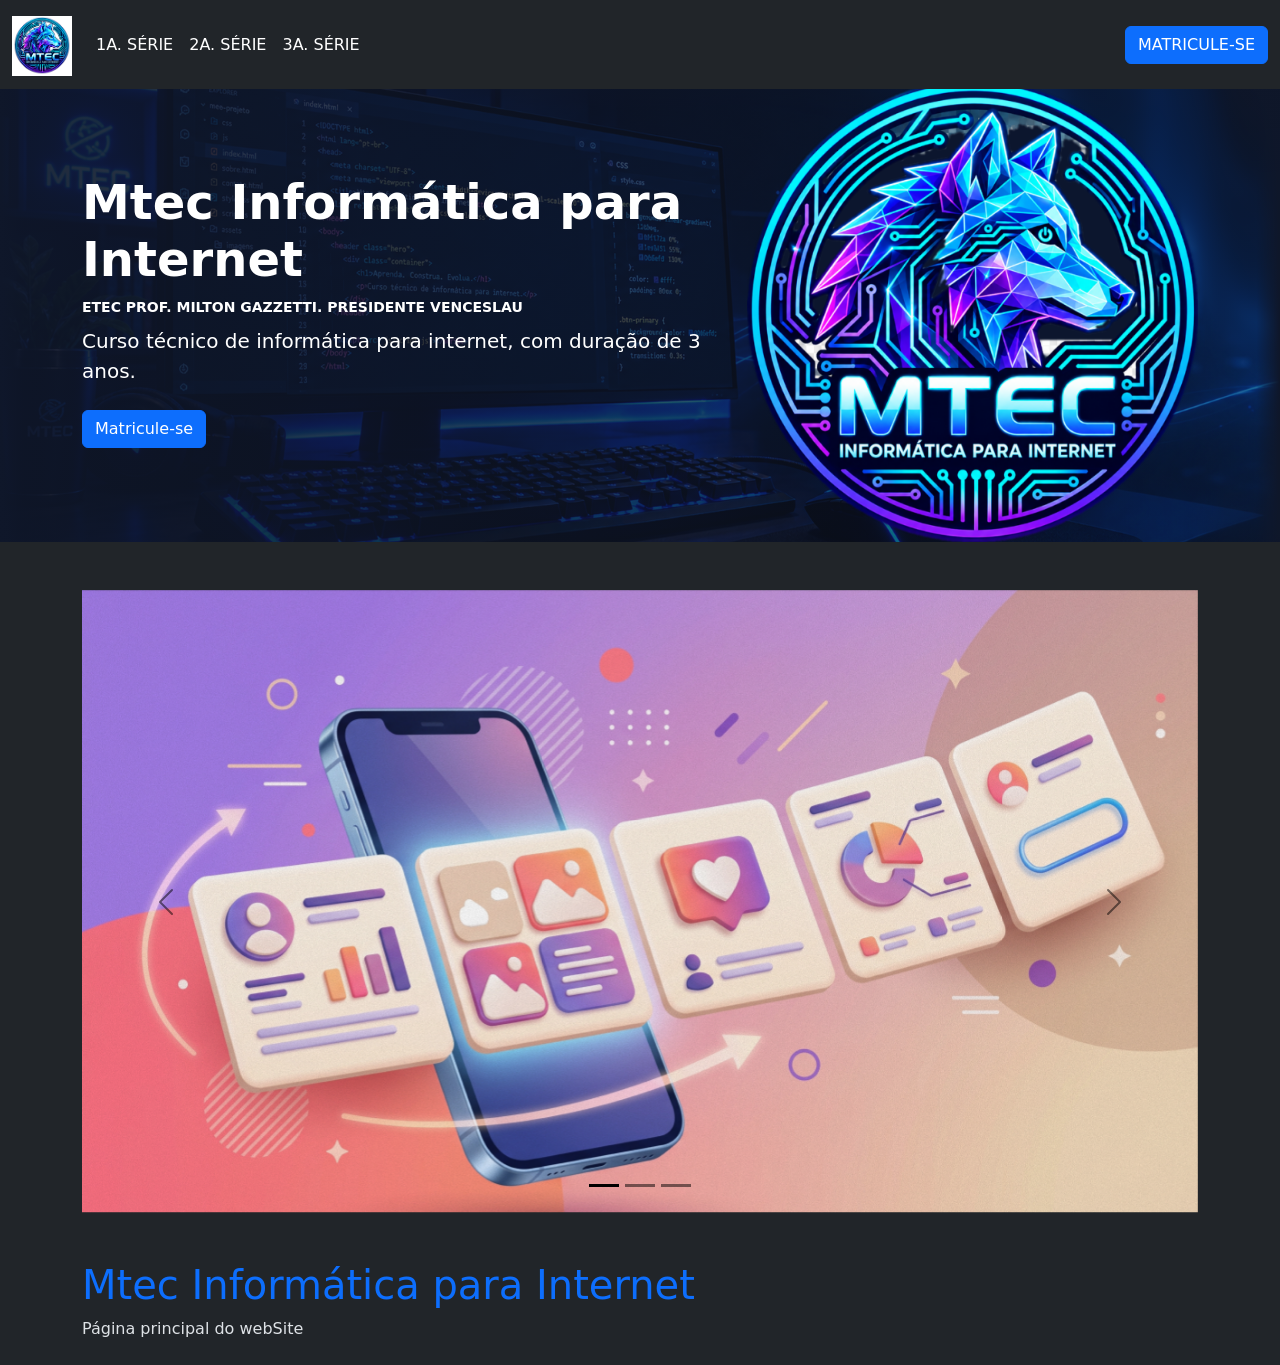
==== index.html @ 4d220056 "[feat] Carrossel terminiado" ====
<!doctype html>
<html lang="pt-br">
  <head>
    <meta charset="utf-8" />
    <meta name="viewport" content="width=device-width, initial-scale=1" />

    <title>Mtec Informática para Internet</title>

    <link href="css/bootstrap.css" rel="stylesheet" />
    <link href="css/estilo.css" rel="stylesheet" />
  </head>

  <body data-bs-theme="dark" style="padding-top: 80px">


    <nav class="navbar navbar-expand-md bg-dark fixed-top text-uppercase text-white">
      <div class="container-fluid">

        <a class="navbar-brand active" href="index.html">
          <img
            src="imagens/mtec-lobo.png"
            alt="Logo Mtec"
            width="60"
            height="60"
            class="d-inline-block align-text-top"
          />
        </a>

        <button
          class="navbar-toggler"
          type="button"
          data-bs-toggle="collapse"
          data-bs-target="#menuprincipal"
          aria-controls="menuprincipal"
          aria-expanded="false"
          aria-label="Abrir menu"
        >
          <span class="navbar-toggler-icon"></span>
        </button>

        <div class="collapse navbar-collapse" id="menuprincipal">
          <ul class="navbar-nav me-auto mb-2 mb-lg-0">

            <li class="nav-item">
              <a class="nav-link text-white" href="primeiro.html">
                1a. Série
              </a>
            </li>

            <li class="nav-item">
              <a class="nav-link text-white" href="segundo.html">
                2a. Série
              </a>
            </li>

            <li class="nav-item">
              <a class="nav-link text-white" href="terceiro.html">
                3a. Série
              </a>
            </li>

          </ul>

          <a href="#" class="btn btn-primary">Matricule-se</a>
        </div>
      </div>
    </nav>


    <header
      class="banner text-white"
      style="background:
        linear-gradient(90deg, rgba(15,23,42,0.92) 0%, rgba(15,23,42,0.70) 55%, rgba(15,23,42,0.30) 100%),
        url('imagens/baner-de-teste.png') center right / cover no-repeat;"
    >

      <div class="container">
        <div class="row align-items-center">


          <div class="col-lg-7">

            <h1 class="display-5 fw-bold">
              Mtec Informática para Internet
            </h1>

            <p class="text-uppercase small fw-semibold mb-2">
              Etec Prof. Milton Gazzetti. Presidente Venceslau
            </p>

            <p class="lead mb-4">
              Curso técnico de informática para internet, com duração de 3 anos.
            </p>

            <a href="#" class="btn btn-primary">Matricule-se</a>

          </div>

          <div class="col-lg-5 text-center mt-4 mt-lg-0">

            <img
              src="imagens/mtec-lobo2.png"
              alt="Lobo Mtec Informática para Internet"
              class="mtec-logo img-fluid"
            />

          </div>

        </div>
      </div>
    </header>

    <section class="container my-5">

      <div
        id="carouselMtec"
        class="carousel slide"
        data-bs-ride="carousel"
      >

        <div class="carousel-indicators">

          <button
            type="button"
            data-bs-target="#carouselMtec"
            data-bs-slide-to="0"
            class="active"
            aria-current="true"
            aria-label="Slide 1"
          ></button>

          <button
            type="button"
            data-bs-target="#carouselMtec"
            data-bs-slide-to="1"
            aria-label="Slide 2"
          ></button>

          <button
            type="button"
            data-bs-target="#carouselMtec"
            data-bs-slide-to="2"
            aria-label="Slide 3"
          ></button>

        </div>

        <div class="carousel-inner">

          <div class="carousel-item active">
            <img
              src="imagens/imagem_1.png"
              class="d-block w-100"
              alt="Ilustração de interfaces digitais"
            />
          </div>

          <div class="carousel-item">
            <img
              src="imagens/imagem_2.png"
              class="d-block w-100"
              alt="Tela do Canva para criar um design"
            />
          </div>

          <div class="carousel-item">
            <img
              src="imagens/imagem_3.png"
              class="d-block w-100"
              alt="Configuração de tamanho personalizado no Canva"
            />
          </div>

        </div>

        <button
          class="carousel-control-prev"
          type="button"
          data-bs-target="#carouselMtec"
          data-bs-slide="prev"
        >
          <span
            class="carousel-control-prev-icon"
            aria-hidden="true"
          ></span>

          <span class="visually-hidden">Anterior</span>
        </button>

        <!-- Botão próximo -->
        <button
          class="carousel-control-next"
          type="button"
          data-bs-target="#carouselMtec"
          data-bs-slide="next"
        >
          <span
            class="carousel-control-next-icon"
            aria-hidden="true"
          ></span>

          <span class="visually-hidden">Próximo</span>
        </button>

      </div>
    </section>

    <!-- Conteúdo da página -->
    <main class="container my-4">

      <h1 class="text-primary">
        Mtec Informática para Internet
      </h1>

      <p>Página principal do webSite</p>

    </main>

    <!-- JavaScript do Bootstrap -->
    <script src="js/bootstrap.bundle.min.js"></script>

  </body>
</html>
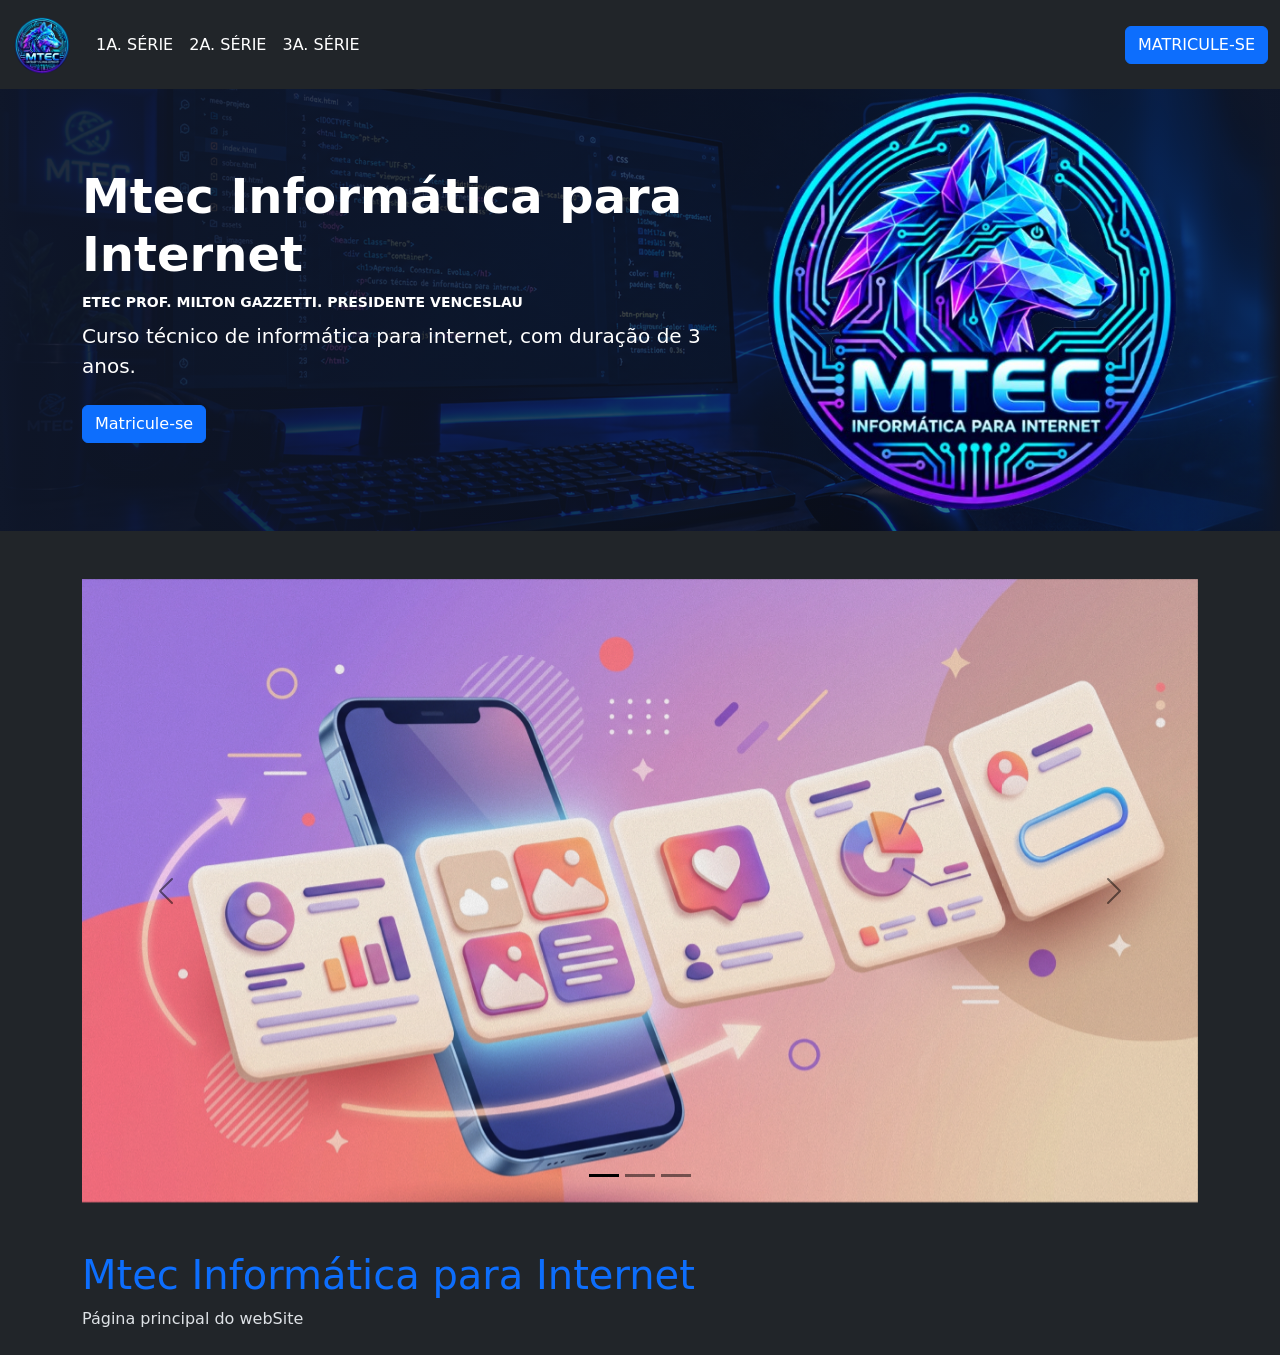
==== commit 804a7709: "[feat] atualizações das imagens" ====
--- a/index.html
+++ b/index.html
@@ -100,7 +100,7 @@
           <div class="col-lg-5 text-center mt-4 mt-lg-0">
 
             <img
-              src="imagens/mtec-lobo2.png"
+              src="imagens/mtec-lobo.png"
               alt="Lobo Mtec Informática para Internet"
               class="mtec-logo img-fluid"
             />
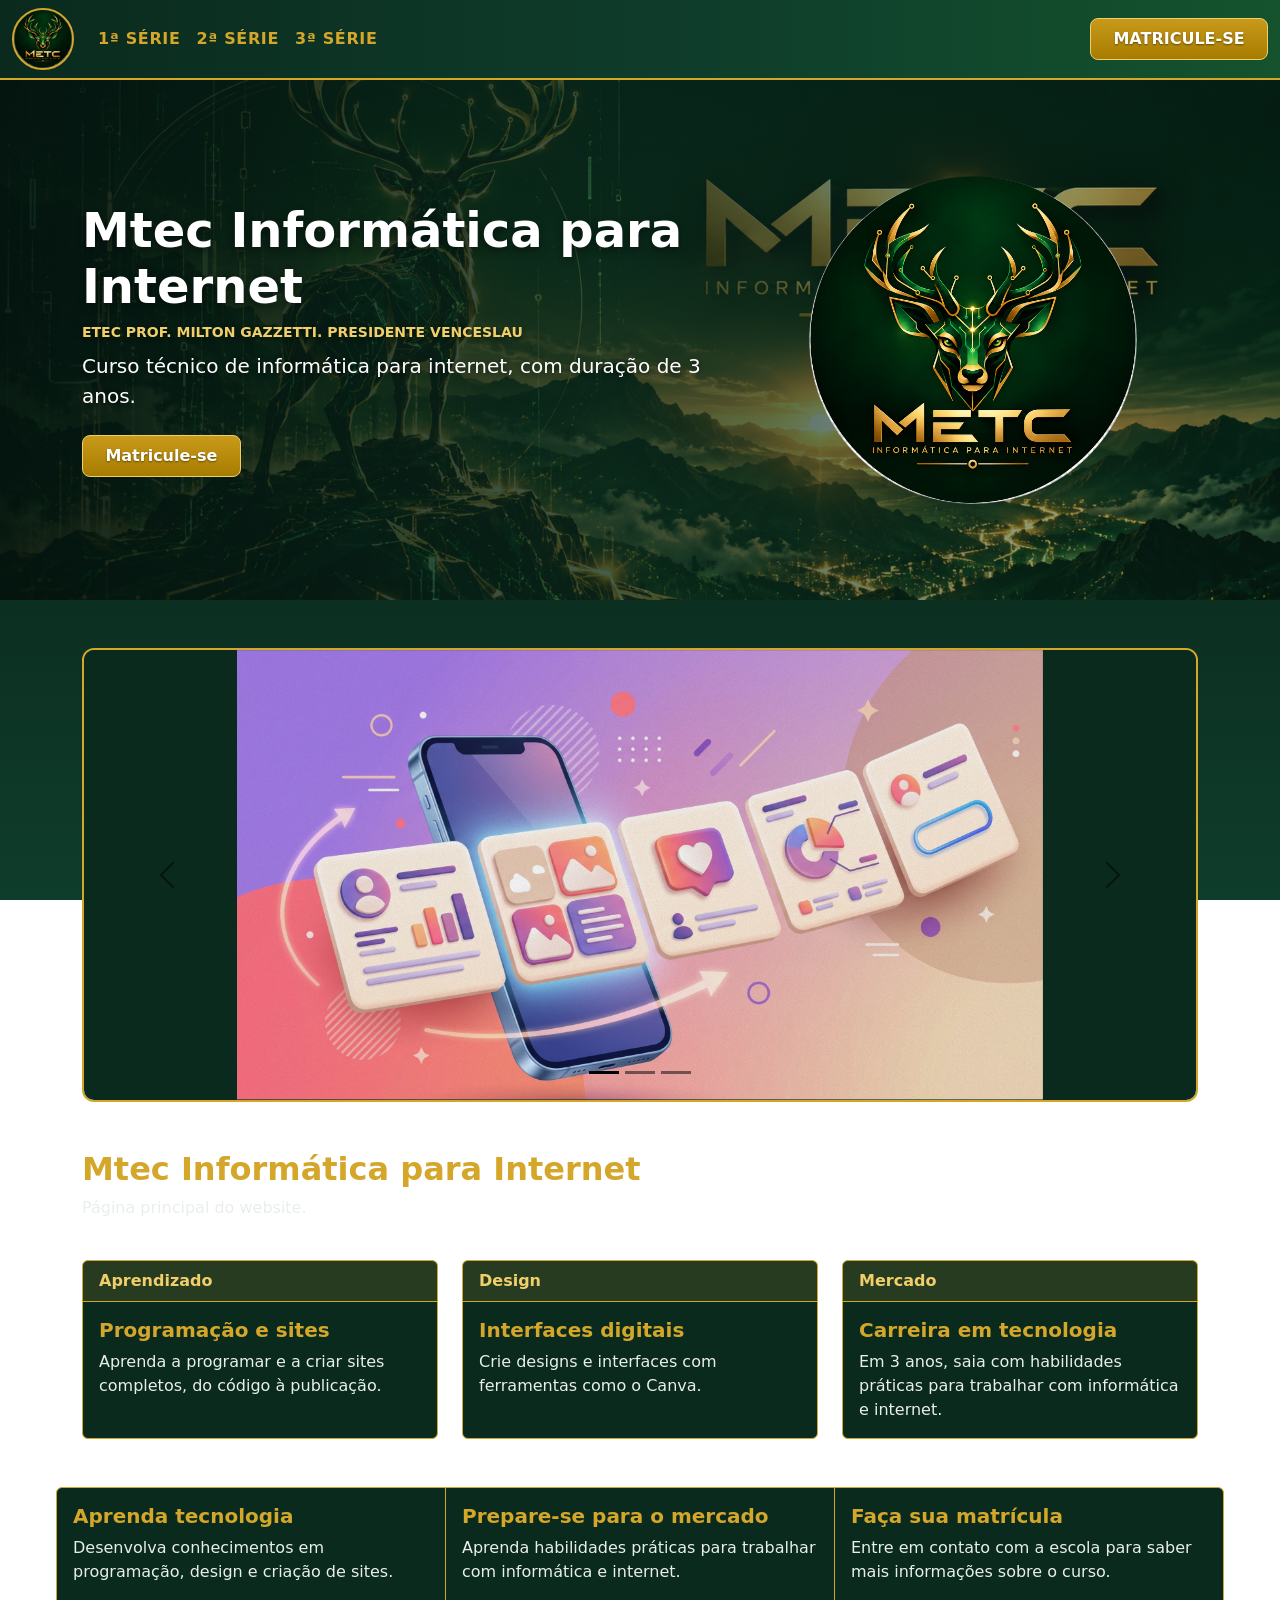
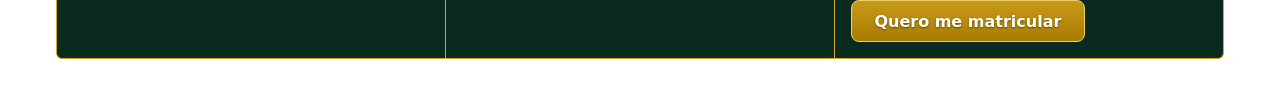
==== commit a55ca722: "Merge branch 'main' of https://github.com/alelu090711/Wesley-htmlcssbootstrap-2026" ====
--- a/index.html
+++ b/index.html
@@ -1,4 +1,3 @@
-
 <!doctype html>
 <html lang="pt-br">
   <head>
@@ -8,21 +7,258 @@
     <title>Mtec Informática para Internet</title>
 
     <link href="css/bootstrap.css" rel="stylesheet" />
-    <link href="css/estilo.css" rel="stylesheet" />
+    <link href="css/estilo.css?v=2" rel="stylesheet" />
+
+    <!-- TEMA DOURADO + VERDE (fica aqui para funcionar mesmo se o estilo.css não carregar) -->
+    <style>
+      :root,
+      [data-bs-theme="dark"] {
+        --mtec-gold: #d4a62a;
+        --mtec-gold-light: #f0cf6b;
+        --mtec-gold-deep: #a67c00;
+        --mtec-green-900: #04150f;
+        --mtec-green-800: #0a2a1e;
+        --mtec-green-700: #0f3d2b;
+        --mtec-green-600: #14532d;
+        --mtec-text: #e8efe9;
+
+        --bs-body-bg: #04150f;
+        --bs-body-color: #e8efe9;
+      }
+
+      body {
+        background: linear-gradient(
+            180deg,
+            #04150f 0%,
+            #0a2a1e 55%,
+            #0f3d2b 100%
+          )
+          fixed;
+        color: var(--mtec-text);
+      }
+
+      .navbar-mtec {
+        background: linear-gradient(90deg, #0a2a1e 0%, #0f3d2b 55%, #14532d 100%);
+        border-bottom: 2px solid var(--mtec-gold);
+      }
+
+      .navbar .nav-link {
+        color: var(--mtec-gold);
+        font-weight: 600;
+        letter-spacing: 0.04em;
+      }
+
+      .navbar .nav-link:hover,
+      .navbar .nav-link:focus {
+        color: var(--mtec-gold-light);
+      }
+
+      .navbar-brand img {
+        border-radius: 50%;
+        border: 2px solid var(--mtec-gold);
+      }
+
+      .btn-matricula {
+        padding: 0.65rem 1.4rem;
+        font-weight: 700;
+        line-height: 1.2;
+        white-space: nowrap;
+        color: #fff;
+        text-shadow: 0 1px 2px rgba(0, 0, 0, 0.45);
+        background: linear-gradient(180deg, #c99a1a 0%, #a67c00 100%);
+        border: 1px solid var(--mtec-gold-light);
+        border-radius: 8px;
+      }
+
+      .btn-matricula:hover,
+      .btn-matricula:focus {
+        color: #fff;
+        background: linear-gradient(180deg, #e0b53a 0%, #b88a0a 100%);
+      }
+
+      .titulo-dourado {
+        color: var(--mtec-gold);
+        font-weight: 700;
+      }
+
+      #carouselMtec {
+        border: 2px solid var(--mtec-gold);
+      }
+
+      #carouselMtec .carousel-item img {
+        background-color: var(--mtec-green-800);
+      }
+
+      .card-mtec {
+        --bs-card-bg: var(--mtec-green-800);
+        --bs-card-border-color: var(--mtec-gold);
+        --bs-card-cap-bg: rgba(212, 166, 42, 0.14);
+        --bs-card-color: var(--mtec-text);
+        border: 1px solid var(--mtec-gold);
+      }
+
+      .card-mtec .card-header {
+        color: var(--mtec-gold-light);
+        font-weight: 600;
+      }
+
+      .card-mtec .card-title {
+        color: var(--mtec-gold);
+        font-weight: 700;
+      }
+
+      /* ===== LAYOUT (banner, navbar fixa, carrossel) ===== */
+      html {
+        scroll-behavior: smooth;
+        scroll-padding-top: 90px;
+      }
+
+      /* a navbar é fixa: o body precisa de espaço no topo,
+         senão ela cobre o começo do banner */
+      body {
+        padding-top: 80px;
+      }
+
+      .navbar-mtec {
+        min-height: 80px;
+      }
+
+      .navbar-brand {
+        display: flex;
+        align-items: center;
+        padding: 0;
+      }
+
+      .navbar-brand img {
+        width: 62px;
+        height: 62px;
+        object-fit: contain;
+      }
+
+      .banner {
+        min-height: 520px;
+        padding: 90px 0;
+        display: flex;
+        align-items: center;
+      }
+
+      .banner > .container {
+        width: 100%;
+      }
+
+      .banner h1 {
+        line-height: 1.15;
+        text-shadow: 0 3px 8px rgba(0, 0, 0, 0.45);
+      }
+
+      .banner p {
+        text-shadow: 0 2px 5px rgba(0, 0, 0, 0.45);
+      }
+
+      .banner .text-uppercase {
+        color: var(--mtec-gold-light);
+      }
+
+      .banner .lead {
+        max-width: 650px;
+      }
+
+      #carouselMtec {
+        overflow: hidden;
+        border-radius: 12px;
+      }
+
+      #carouselMtec .carousel-item img {
+        display: block;
+        width: 100%;
+        height: 450px;
+        object-fit: contain;
+      }
+
+      .card-group {
+        width: 100%;
+        max-width: 1200px;
+        margin: 3rem auto;
+        padding: 0 1rem;
+      }
+
+      @media (max-width: 991.98px) {
+        body { padding-top: 75px; }
+        .navbar-mtec { min-height: 75px; }
+        .navbar-brand img { width: 56px; height: 56px; }
+
+        .banner {
+          min-height: auto;
+          padding: 70px 0;
+          text-align: center;
+        }
+
+        .banner h1 { font-size: 2.2rem; }
+
+        .banner .lead {
+          margin-right: auto;
+          margin-left: auto;
+          font-size: 1rem;
+        }
+
+        .mtec-logo {
+          max-width: 300px !important;
+          max-height: 300px !important;
+          margin-top: 25px;
+        }
+
+        #carouselMtec .carousel-item img { height: 350px; }
+      }
+
+      @media (max-width: 767.98px) {
+        .navbar .btn-matricula {
+          width: 100%;
+          margin: 0.5rem 0 0.75rem;
+        }
+      }
+
+      @media (max-width: 576px) {
+        body { padding-top: 70px; }
+        .navbar-mtec { min-height: 70px; }
+        .navbar-brand img { width: 50px; height: 50px; }
+
+        .banner { padding: 55px 20px 60px; }
+        .banner h1 { font-size: 1.8rem; }
+        .banner p { font-size: 0.9rem; }
+
+        .mtec-logo {
+          max-width: 260px !important;
+          max-height: 260px !important;
+        }
+
+        #carouselMtec .carousel-item img { height: 250px; }
+
+        .card-group { display: block; }
+        .card-group .card { margin-bottom: 1rem; }
+      }
+
+      @media (max-width: 400px) {
+        .banner { padding-right: 15px; padding-left: 15px; }
+        .banner h1 { font-size: 1.6rem; }
+        .navbar-brand img { width: 46px; height: 46px; }
+
+        .mtec-logo {
+          max-width: 230px !important;
+          max-height: 230px !important;
+        }
+      }
+    </style>
   </head>
 
-  <body data-bs-theme="dark" style="padding-top: 80px">
-
-
-    <nav class="navbar navbar-expand-md bg-dark fixed-top text-uppercase text-white">
+  <body data-bs-theme="dark" class="overflow-x-hidden">
+    <nav class="navbar navbar-expand-md navbar-mtec fixed-top text-uppercase">
       <div class="container-fluid">
-
         <a class="navbar-brand active" href="index.html">
           <img
-            src="imagens/mtec-lobo.png"
+            src="imagens/logo.png"
             alt="Logo Mtec"
-            width="60"
-            height="60"
+            width="62"
+            height="62"
             class="d-inline-block align-text-top"
           />
         </a>
@@ -41,49 +277,45 @@
 
         <div class="collapse navbar-collapse" id="menuprincipal">
           <ul class="navbar-nav me-auto mb-2 mb-lg-0">
-
             <li class="nav-item">
-              <a class="nav-link text-white" href="primeiro.html">
-                1a. Série
-              </a>
+              <a class="nav-link" href="primeiro.html"> 1ª Série </a>
             </li>
 
             <li class="nav-item">
-              <a class="nav-link text-white" href="segundo.html">
-                2a. Série
-              </a>
+              <a class="nav-link" href="segundo.html"> 2ª Série </a>
             </li>
 
             <li class="nav-item">
-              <a class="nav-link text-white" href="terceiro.html">
-                3a. Série
-              </a>
+              <a class="nav-link" href="terceiro.html"> 3ª Série </a>
             </li>
-
           </ul>
 
-          <a href="#" class="btn btn-primary">Matricule-se</a>
+          <a href="#matricula" class="btn btn-matricula"> Matricule-se </a>
         </div>
       </div>
     </nav>
 
-
     <header
-      class="banner text-white"
-      style="background:
-        linear-gradient(90deg, rgba(15,23,42,0.92) 0%, rgba(15,23,42,0.70) 55%, rgba(15,23,42,0.30) 100%),
-        url('imagens/baner-de-teste.png') center right / cover no-repeat;"
+      class="banner text-white overflow-hidden"
+      style="
+        background-image:
+          linear-gradient(
+            90deg,
+            rgba(4, 21, 15, 0.94) 0%,
+            rgba(10, 42, 30, 0.76) 48%,
+            rgba(15, 61, 43, 0.3) 100%
+          ),
+          url(&quot;imagens/banner_teste.png&quot;);
+
+        background-position: center right;
+        background-size: cover;
+        background-repeat: no-repeat;
+      "
     >
-
       <div class="container">
         <div class="row align-items-center">
-
-
           <div class="col-lg-7">
-
-            <h1 class="display-5 fw-bold">
-              Mtec Informática para Internet
-            </h1>
+            <h1 class="display-5 fw-bold">Mtec Informática para Internet</h1>
 
             <p class="text-uppercase small fw-semibold mb-2">
               Etec Prof. Milton Gazzetti. Presidente Venceslau
@@ -93,34 +325,30 @@
               Curso técnico de informática para internet, com duração de 3 anos.
             </p>
 
-            <a href="#" class="btn btn-primary">Matricule-se</a>
-
+            <a href="#matricula" class="btn btn-matricula"> Matricule-se </a>
           </div>
 
           <div class="col-lg-5 text-center mt-4 mt-lg-0">
-
             <img
-              src="imagens/mtec-lobo.png"
+              src="imagens/logo.png"
               alt="Lobo Mtec Informática para Internet"
               class="mtec-logo img-fluid"
+              style="
+                width: 100%;
+                max-width: 380px;
+                max-height: 330px;
+                height: auto;
+                object-fit: contain;
+              "
             />
-
-          </div>
-
+          </div>
         </div>
       </div>
     </header>
 
     <section class="container my-5">
-
-      <div
-        id="carouselMtec"
-        class="carousel slide"
-        data-bs-ride="carousel"
-      >
-
+      <div id="carouselMtec" class="carousel slide" data-bs-ride="carousel">
         <div class="carousel-indicators">
-
           <button
             type="button"
             data-bs-target="#carouselMtec"
@@ -143,11 +371,9 @@
             data-bs-slide-to="2"
             aria-label="Slide 3"
           ></button>
-
         </div>
 
         <div class="carousel-inner">
-
           <div class="carousel-item active">
             <img
               src="imagens/imagem_1.png"
@@ -171,7 +397,6 @@
               alt="Configuração de tamanho personalizado no Canva"
             />
           </div>
-
         </div>
 
         <button
@@ -180,45 +405,107 @@
           data-bs-target="#carouselMtec"
           data-bs-slide="prev"
         >
-          <span
-            class="carousel-control-prev-icon"
-            aria-hidden="true"
-          ></span>
-
-          <span class="visually-hidden">Anterior</span>
+          <span class="carousel-control-prev-icon" aria-hidden="true"></span>
+
+          <span class="visually-hidden"> Anterior </span>
         </button>
 
-        <!-- Botão próximo -->
         <button
           class="carousel-control-next"
           type="button"
           data-bs-target="#carouselMtec"
           data-bs-slide="next"
         >
-          <span
-            class="carousel-control-next-icon"
-            aria-hidden="true"
-          ></span>
-
-          <span class="visually-hidden">Próximo</span>
+          <span class="carousel-control-next-icon" aria-hidden="true"></span>
+
+          <span class="visually-hidden"> Próximo </span>
         </button>
-
       </div>
     </section>
 
-    <!-- Conteúdo da página -->
-    <main class="container my-4">
-
-      <h1 class="text-primary">
-        Mtec Informática para Internet
-      </h1>
-
-      <p>Página principal do webSite</p>
-
+    <main class="container my-5">
+      <h2 class="titulo-dourado">Mtec Informática para Internet</h2>
+
+      <p>Página principal do website.</p>
+
+      <!-- TRÊS CARDS DOURADOS -->
+      <div class="row row-cols-1 row-cols-md-3 g-4 mt-2">
+        <div class="col">
+          <div class="card card-mtec h-100">
+            <div class="card-header">Aprendizado</div>
+            <div class="card-body">
+              <h5 class="card-title">Programação e sites</h5>
+              <p class="card-text">
+                Aprenda a programar e a criar sites completos, do código à
+                publicação.
+              </p>
+            </div>
+          </div>
+        </div>
+
+        <div class="col">
+          <div class="card card-mtec h-100">
+            <div class="card-header">Design</div>
+            <div class="card-body">
+              <h5 class="card-title">Interfaces digitais</h5>
+              <p class="card-text">
+                Crie designs e interfaces com ferramentas como o Canva.
+              </p>
+            </div>
+          </div>
+        </div>
+
+        <div class="col">
+          <div class="card card-mtec h-100">
+            <div class="card-header">Mercado</div>
+            <div class="card-body">
+              <h5 class="card-title">Carreira em tecnologia</h5>
+              <p class="card-text">
+                Em 3 anos, saia com habilidades práticas para trabalhar com
+                informática e internet.
+              </p>
+            </div>
+          </div>
+        </div>
+      </div>
     </main>
 
-    <!-- JavaScript do Bootstrap -->
+    <section id="matricula" class="card-group">
+      <div class="card card-mtec">
+        <div class="card-body">
+          <h5 class="card-title">Aprenda tecnologia</h5>
+
+          <p class="card-text">
+            Desenvolva conhecimentos em programação, design e criação de sites.
+          </p>
+        </div>
+      </div>
+
+      <div class="card card-mtec">
+        <div class="card-body">
+          <h5 class="card-title">Prepare-se para o mercado</h5>
+
+          <p class="card-text">
+            Aprenda habilidades práticas para trabalhar com informática e
+            internet.
+          </p>
+        </div>
+      </div>
+
+      <div class="card card-mtec">
+        <div class="card-body">
+          <h5 class="card-title">Faça sua matrícula</h5>
+
+          <p class="card-text">
+            Entre em contato com a escola para saber mais informações sobre o
+            curso.
+          </p>
+
+          <a href="#" class="btn btn-matricula"> Quero me matricular </a>
+        </div>
+      </div>
+    </section>
+
     <script src="js/bootstrap.bundle.min.js"></script>
-
   </body>
 </html>
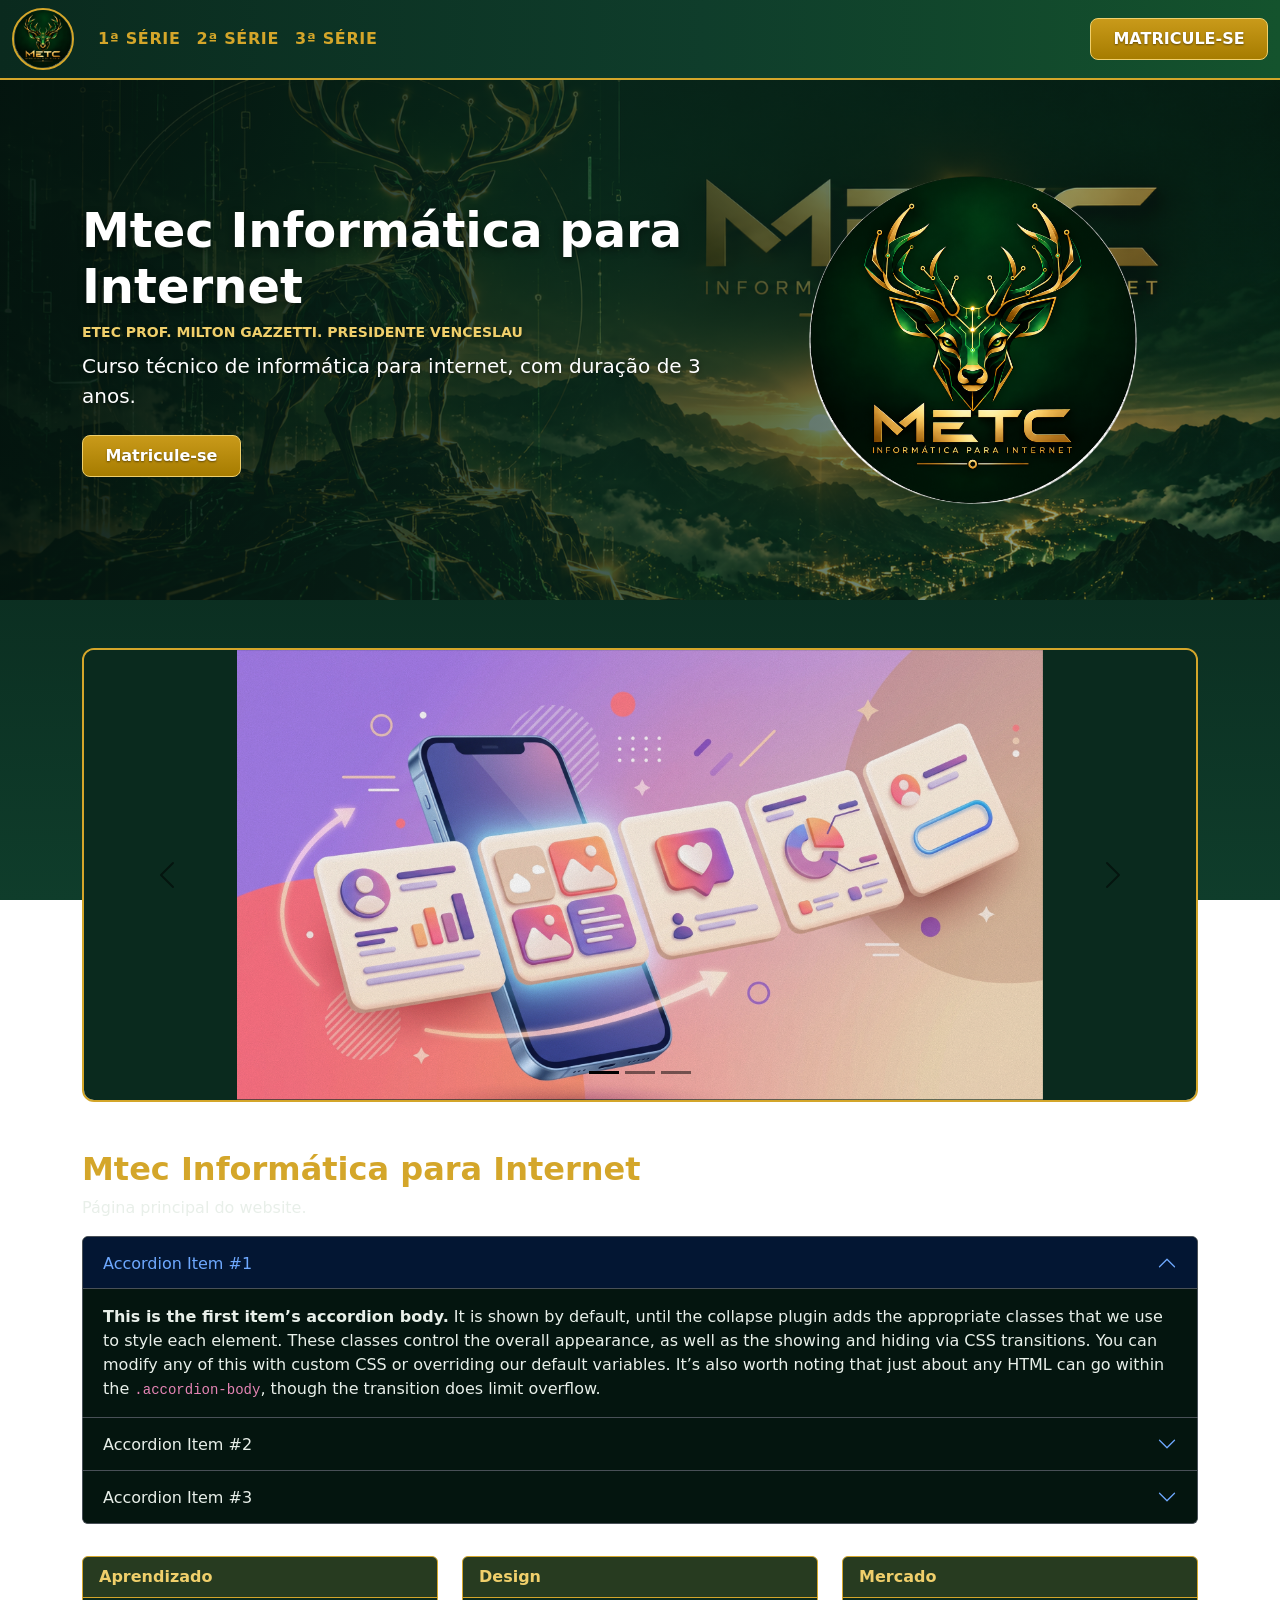
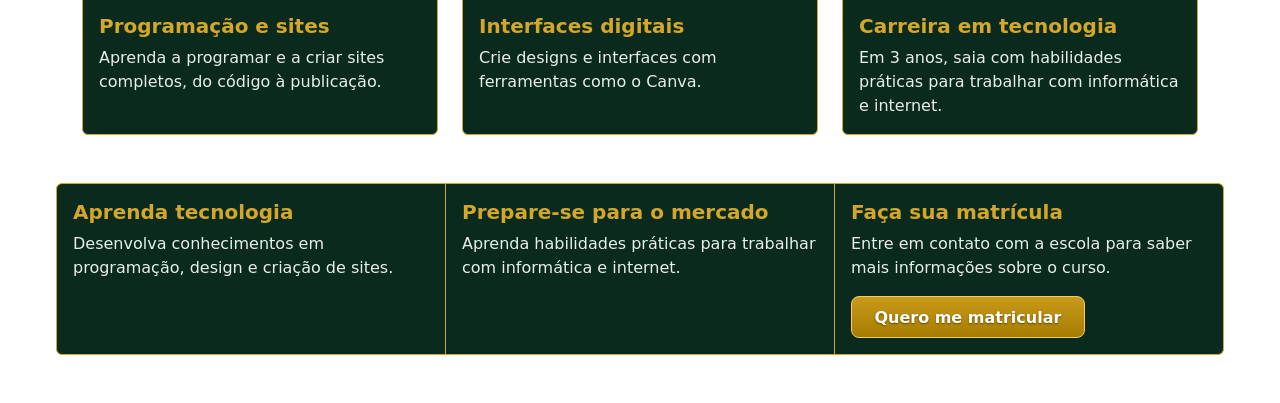
==== commit 45567182: "ajeitando um negocios" ====
--- a/index.html
+++ b/index.html
@@ -7,9 +7,8 @@
     <title>Mtec Informática para Internet</title>
 
     <link href="css/bootstrap.css" rel="stylesheet" />
-    <link href="css/estilo.css?v=2" rel="stylesheet" />
-
-    <!-- TEMA DOURADO + VERDE (fica aqui para funcionar mesmo se o estilo.css não carregar) -->
+    <link href="css/estilo.css?v=3" rel="stylesheet" />
+
     <style>
       :root,
       [data-bs-theme="dark"] {
@@ -38,7 +37,12 @@
       }
 
       .navbar-mtec {
-        background: linear-gradient(90deg, #0a2a1e 0%, #0f3d2b 55%, #14532d 100%);
+        background: linear-gradient(
+          90deg,
+          #0a2a1e 0%,
+          #0f3d2b 55%,
+          #14532d 100%
+        );
         border-bottom: 2px solid var(--mtec-gold);
       }
 
@@ -107,14 +111,11 @@
         font-weight: 700;
       }
 
-      /* ===== LAYOUT (banner, navbar fixa, carrossel) ===== */
       html {
         scroll-behavior: smooth;
         scroll-padding-top: 90px;
       }
 
-      /* a navbar é fixa: o body precisa de espaço no topo,
-         senão ela cobre o começo do banner */
       body {
         padding-top: 80px;
       }
@@ -183,9 +184,16 @@
       }
 
       @media (max-width: 991.98px) {
-        body { padding-top: 75px; }
-        .navbar-mtec { min-height: 75px; }
-        .navbar-brand img { width: 56px; height: 56px; }
+        body {
+          padding-top: 75px;
+        }
+        .navbar-mtec {
+          min-height: 75px;
+        }
+        .navbar-brand img {
+          width: 56px;
+          height: 56px;
+        }
 
         .banner {
           min-height: auto;
@@ -193,7 +201,9 @@
           text-align: center;
         }
 
-        .banner h1 { font-size: 2.2rem; }
+        .banner h1 {
+          font-size: 2.2rem;
+        }
 
         .banner .lead {
           margin-right: auto;
@@ -207,7 +217,9 @@
           margin-top: 25px;
         }
 
-        #carouselMtec .carousel-item img { height: 350px; }
+        #carouselMtec .carousel-item img {
+          height: 350px;
+        }
       }
 
       @media (max-width: 767.98px) {
@@ -218,29 +230,56 @@
       }
 
       @media (max-width: 576px) {
-        body { padding-top: 70px; }
-        .navbar-mtec { min-height: 70px; }
-        .navbar-brand img { width: 50px; height: 50px; }
-
-        .banner { padding: 55px 20px 60px; }
-        .banner h1 { font-size: 1.8rem; }
-        .banner p { font-size: 0.9rem; }
+        body {
+          padding-top: 70px;
+        }
+        .navbar-mtec {
+          min-height: 70px;
+        }
+        .navbar-brand img {
+          width: 50px;
+          height: 50px;
+        }
+
+        .banner {
+          padding: 55px 20px 60px;
+        }
+        .banner h1 {
+          font-size: 1.8rem;
+        }
+        .banner p {
+          font-size: 0.9rem;
+        }
 
         .mtec-logo {
           max-width: 260px !important;
           max-height: 260px !important;
         }
 
-        #carouselMtec .carousel-item img { height: 250px; }
-
-        .card-group { display: block; }
-        .card-group .card { margin-bottom: 1rem; }
+        #carouselMtec .carousel-item img {
+          height: 250px;
+        }
+
+        .card-group {
+          display: block;
+        }
+        .card-group .card {
+          margin-bottom: 1rem;
+        }
       }
 
       @media (max-width: 400px) {
-        .banner { padding-right: 15px; padding-left: 15px; }
-        .banner h1 { font-size: 1.6rem; }
-        .navbar-brand img { width: 46px; height: 46px; }
+        .banner {
+          padding-right: 15px;
+          padding-left: 15px;
+        }
+        .banner h1 {
+          font-size: 1.6rem;
+        }
+        .navbar-brand img {
+          width: 46px;
+          height: 46px;
+        }
 
         .mtec-logo {
           max-width: 230px !important;
@@ -331,6 +370,7 @@
           <div class="col-lg-5 text-center mt-4 mt-lg-0">
             <img
               src="imagens/logo.png"
+              src="imagens/mtec-lobo.png"
               alt="Lobo Mtec Informática para Internet"
               class="mtec-logo img-fluid"
               style="
@@ -428,7 +468,96 @@
 
       <p>Página principal do website.</p>
 
-      <!-- TRÊS CARDS DOURADOS -->
+      <div class="accordion accordion-mtec" id="accordionPanelsStayOpenExample">
+        <div class="accordion-item">
+          <h2 class="accordion-header">
+            <button
+              class="accordion-button"
+              type="button"
+              data-bs-toggle="collapse"
+              data-bs-target="#panelsStayOpen-collapseOne"
+              aria-expanded="true"
+              aria-controls="panelsStayOpen-collapseOne"
+            >
+              Accordion Item #1
+            </button>
+          </h2>
+          <div
+            id="panelsStayOpen-collapseOne"
+            class="accordion-collapse collapse show"
+          >
+            <div class="accordion-body">
+              <strong>This is the first item’s accordion body.</strong> It is
+              shown by default, until the collapse plugin adds the appropriate
+              classes that we use to style each element. These classes control
+              the overall appearance, as well as the showing and hiding via CSS
+              transitions. You can modify any of this with custom CSS or
+              overriding our default variables. It’s also worth noting that just
+              about any HTML can go within the <code>.accordion-body</code>,
+              though the transition does limit overflow.
+            </div>
+          </div>
+        </div>
+        <div class="accordion-item">
+          <h2 class="accordion-header">
+            <button
+              class="accordion-button collapsed"
+              type="button"
+              data-bs-toggle="collapse"
+              data-bs-target="#panelsStayOpen-collapseTwo"
+              aria-expanded="false"
+              aria-controls="panelsStayOpen-collapseTwo"
+            >
+              Accordion Item #2
+            </button>
+          </h2>
+          <div
+            id="panelsStayOpen-collapseTwo"
+            class="accordion-collapse collapse"
+          >
+            <div class="accordion-body">
+              <strong>This is the second item’s accordion body.</strong> It is
+              hidden by default, until the collapse plugin adds the appropriate
+              classes that we use to style each element. These classes control
+              the overall appearance, as well as the showing and hiding via CSS
+              transitions. You can modify any of this with custom CSS or
+              overriding our default variables. It’s also worth noting that just
+              about any HTML can go within the <code>.accordion-body</code>,
+              though the transition does limit overflow.
+            </div>
+          </div>
+        </div>
+        <div class="accordion-item">
+          <h2 class="accordion-header">
+            <button
+              class="accordion-button collapsed"
+              type="button"
+              data-bs-toggle="collapse"
+              data-bs-target="#panelsStayOpen-collapseThree"
+              aria-expanded="false"
+              aria-controls="panelsStayOpen-collapseThree"
+            >
+              Accordion Item #3
+            </button>
+          </h2>
+          <div
+            id="panelsStayOpen-collapseThree"
+            class="accordion-collapse collapse"
+          >
+            <div class="accordion-body">
+              <strong>This is the third item’s accordion body.</strong> It is
+              hidden by default, until the collapse plugin adds the appropriate
+              classes that we use to style each element. These classes control
+              the overall appearance, as well as the showing and hiding via CSS
+              transitions. You can modify any of this with custom CSS or
+              overriding our default variables. It’s also worth noting that just
+              about any HTML can go within the <code>.accordion-body</code>,
+              though the transition does limit overflow.
+            </div>
+          </div>
+        </div>
+      </div>
+
       <div class="row row-cols-1 row-cols-md-3 g-4 mt-2">
         <div class="col">
           <div class="card card-mtec h-100">
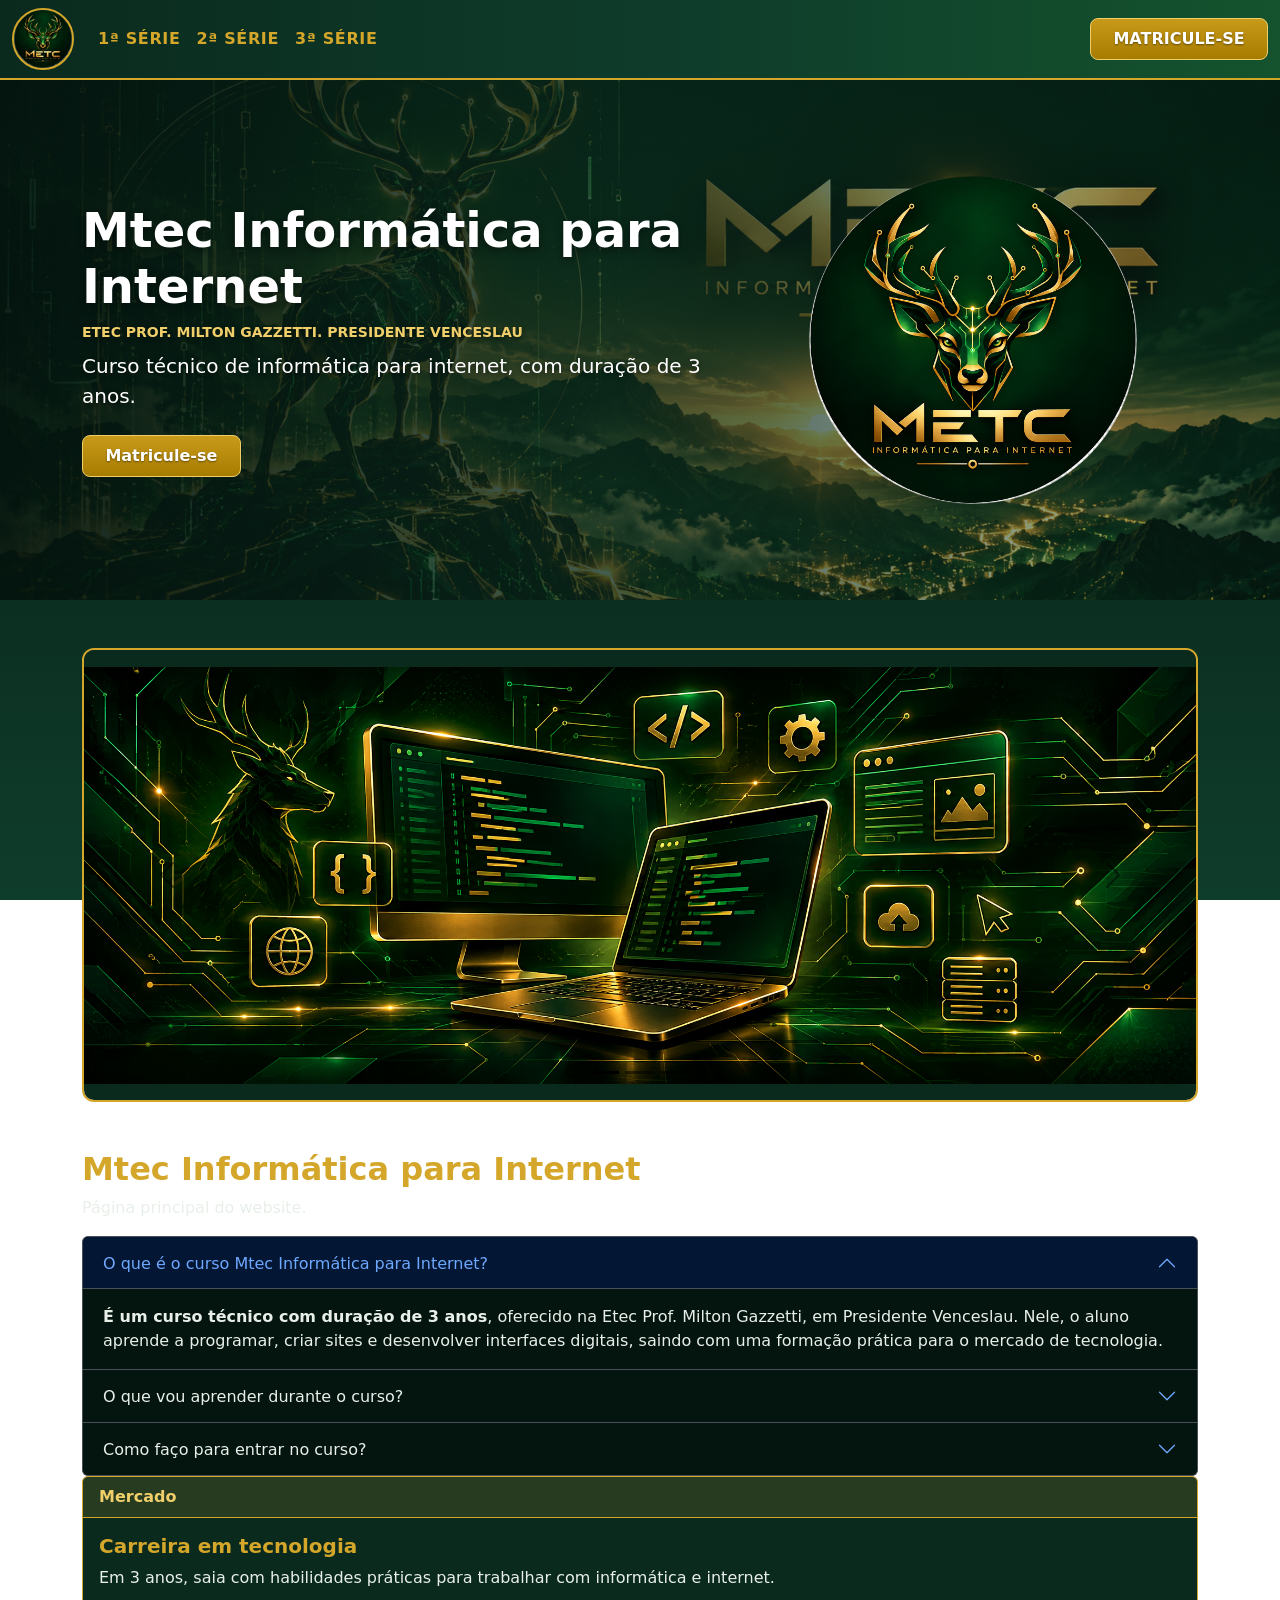
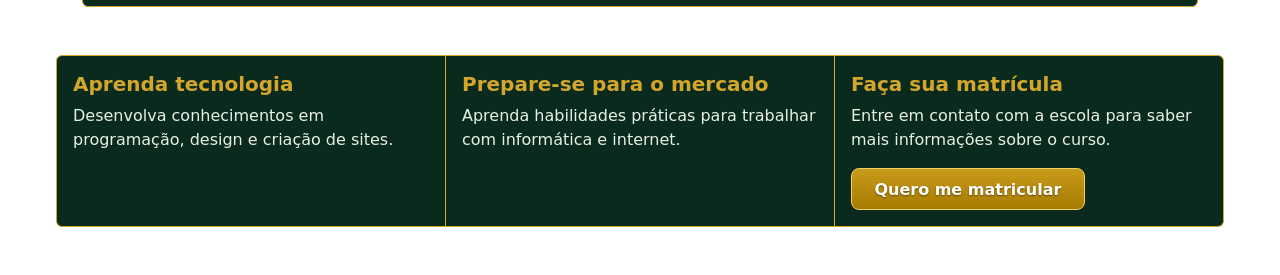
==== commit d9eb491c: "terminado" ====
--- a/index.html
+++ b/index.html
@@ -8,7 +8,7 @@
 
     <link href="css/bootstrap.css" rel="stylesheet" />
     <link href="css/estilo.css?v=3" rel="stylesheet" />
-
+    <!--o começo do style-->
     <style>
       :root,
       [data-bs-theme="dark"] {
@@ -287,12 +287,16 @@
         }
       }
     </style>
+    <!--o fim do style-->
   </head>
-
+  <!--começo do body-->
   <body data-bs-theme="dark" class="overflow-x-hidden">
+    <!--o começo do código "nav" é uma função para ter um menu de navegação-->
     <nav class="navbar navbar-expand-md navbar-mtec fixed-top text-uppercase">
       <div class="container-fluid">
+        <!--Código "a" serve para conseguir levar para outra página-->
         <a class="navbar-brand active" href="index.html">
+          <!--a img primeira imagem "Logo.png"-->
           <img
             src="imagens/logo.png"
             alt="Logo Mtec"
@@ -300,8 +304,10 @@
             height="62"
             class="d-inline-block align-text-top"
           />
+          <!--o fim do codigo de imagem"logo.png"-->
         </a>
-
+        <!--O fim do código "a"-->
+        <!--Código "button" é uma função para ter o menu colapsável-->
         <button
           class="navbar-toggler"
           type="button"
@@ -311,15 +317,21 @@
           aria-expanded="false"
           aria-label="Abrir menu"
         >
+          <!--Código "span" é uma função para ter o ícone do menu colapsável-->
           <span class="navbar-toggler-icon"></span>
+          <!--O fim do código "span"-->
         </button>
-
+        <!--O fim do código "button"-->
+        <!--Código "div" é uma função para ter um navbar-->
         <div class="collapse navbar-collapse" id="menuprincipal">
+          <!--Código "ul" é uma função para ter um menu de navegação-->
           <ul class="navbar-nav me-auto mb-2 mb-lg-0">
+            <!--O fim do código "ul"-->
+            <!--Código "li" é uma função para ter um item de navegação-->
             <li class="nav-item">
               <a class="nav-link" href="primeiro.html"> 1ª Série </a>
             </li>
-
+            <!--O fim do código "li"-->
             <li class="nav-item">
               <a class="nav-link" href="segundo.html"> 2ª Série </a>
             </li>
@@ -329,11 +341,20 @@
             </li>
           </ul>
 
-          <a href="#matricula" class="btn btn-matricula"> Matricule-se </a>
-        </div>
+          <a
+            href="https://vestibulinho.etec.sp.gov.br/home/"
+            class="btn btn-matricula"
+            target="_blank"
+            rel="noopener noreferrer"
+          >
+            Matricule-se
+          </a>
+        </div>
+        <!--O fim do código "div"-->
       </div>
     </nav>
-
+    <!--O fim do código "nav"-->
+    <!--o começo do código "header" é uma função para ter um cabeçalho-->
     <header
       class="banner text-white overflow-hidden"
       style="
@@ -354,12 +375,14 @@
       <div class="container">
         <div class="row align-items-center">
           <div class="col-lg-7">
+            <!--Código "h1" é uma função para ter um título-->
             <h1 class="display-5 fw-bold">Mtec Informática para Internet</h1>
-
+            <!--O fim do código "h1"-->
+            <!--Código "p" é uma função para ter um parágrafo-->
             <p class="text-uppercase small fw-semibold mb-2">
               Etec Prof. Milton Gazzetti. Presidente Venceslau
             </p>
-
+            <!--O fim do código "p"-->
             <p class="lead mb-4">
               Curso técnico de informática para internet, com duração de 3 anos.
             </p>
@@ -385,7 +408,8 @@
         </div>
       </div>
     </header>
-
+    <!--O fim do código "header"-->
+    <!--o começo do código "section" é uma função para ter uma seção-->
     <section class="container my-5">
       <div id="carouselMtec" class="carousel slide" data-bs-ride="carousel">
         <div class="carousel-indicators">
@@ -445,8 +469,9 @@
           data-bs-target="#carouselMtec"
           data-bs-slide="prev"
         >
+          <!--Código "span" é uma função para ter o ícone do controle anterior do carrossel-->
           <span class="carousel-control-prev-icon" aria-hidden="true"></span>
-
+          <!--O fim do código "span"-->
           <span class="visually-hidden"> Anterior </span>
         </button>
 
@@ -456,133 +481,83 @@
           data-bs-target="#carouselMtec"
           data-bs-slide="next"
         >
+          <!--Código "span" é uma função para ter o ícone do controle próximo do carrossel-->
           <span class="carousel-control-next-icon" aria-hidden="true"></span>
-
+          <!--O fim do código "span"-->
           <span class="visually-hidden"> Próximo </span>
         </button>
       </div>
     </section>
-
+    <!--O fim do código "section"-->
+    <!--o começo do código "main" é uma função para ter o conteúdo principal-->
     <main class="container my-5">
+      <!--Código "h2" é uma função para ter um subtítulo-->
       <h2 class="titulo-dourado">Mtec Informática para Internet</h2>
-
+      <!--O fim do código "h2"-->
       <p>Página principal do website.</p>
 
       <div class="accordion accordion-mtec" id="accordionPanelsStayOpenExample">
-        <div class="accordion-item">
-          <h2 class="accordion-header">
-            <button
-              class="accordion-button"
-              type="button"
-              data-bs-toggle="collapse"
-              data-bs-target="#panelsStayOpen-collapseOne"
-              aria-expanded="true"
-              aria-controls="panelsStayOpen-collapseOne"
-            >
-              Accordion Item #1
-            </button>
-          </h2>
-          <div
-            id="panelsStayOpen-collapseOne"
-            class="accordion-collapse collapse show"
-          >
-            <div class="accordion-body">
-              <strong>This is the first item’s accordion body.</strong> It is
-              shown by default, until the collapse plugin adds the appropriate
-              classes that we use to style each element. These classes control
-              the overall appearance, as well as the showing and hiding via CSS
-              transitions. You can modify any of this with custom CSS or
-              overriding our default variables. It’s also worth noting that just
-              about any HTML can go within the <code>.accordion-body</code>,
-              though the transition does limit overflow.
-            </div>
-          </div>
-        </div>
-        <div class="accordion-item">
-          <h2 class="accordion-header">
-            <button
-              class="accordion-button collapsed"
-              type="button"
-              data-bs-toggle="collapse"
-              data-bs-target="#panelsStayOpen-collapseTwo"
-              aria-expanded="false"
-              aria-controls="panelsStayOpen-collapseTwo"
-            >
-              Accordion Item #2
-            </button>
-          </h2>
-          <div
-            id="panelsStayOpen-collapseTwo"
-            class="accordion-collapse collapse"
-          >
-            <div class="accordion-body">
-              <strong>This is the second item’s accordion body.</strong> It is
-              hidden by default, until the collapse plugin adds the appropriate
-              classes that we use to style each element. These classes control
-              the overall appearance, as well as the showing and hiding via CSS
-              transitions. You can modify any of this with custom CSS or
-              overriding our default variables. It’s also worth noting that just
-              about any HTML can go within the <code>.accordion-body</code>,
-              though the transition does limit overflow.
-            </div>
-          </div>
-        </div>
-        <div class="accordion-item">
-          <h2 class="accordion-header">
-            <button
-              class="accordion-button collapsed"
-              type="button"
-              data-bs-toggle="collapse"
-              data-bs-target="#panelsStayOpen-collapseThree"
-              aria-expanded="false"
-              aria-controls="panelsStayOpen-collapseThree"
-            >
-              Accordion Item #3
-            </button>
-          </h2>
-          <div
-            id="panelsStayOpen-collapseThree"
-            class="accordion-collapse collapse"
-          >
-            <div class="accordion-body">
-              <strong>This is the third item’s accordion body.</strong> It is
-              hidden by default, until the collapse plugin adds the appropriate
-              classes that we use to style each element. These classes control
-              the overall appearance, as well as the showing and hiding via CSS
-              transitions. You can modify any of this with custom CSS or
-              overriding our default variables. It’s also worth noting that just
-              about any HTML can go within the <code>.accordion-body</code>,
-              though the transition does limit overflow.
-            </div>
-          </div>
-        </div>
-      </div>
-
-      <div class="row row-cols-1 row-cols-md-3 g-4 mt-2">
-        <div class="col">
-          <div class="card card-mtec h-100">
-            <div class="card-header">Aprendizado</div>
-            <div class="card-body">
-              <h5 class="card-title">Programação e sites</h5>
-              <p class="card-text">
-                Aprenda a programar e a criar sites completos, do código à
-                publicação.
-              </p>
-            </div>
-          </div>
-        </div>
-
-        <div class="col">
-          <div class="card card-mtec h-100">
-            <div class="card-header">Design</div>
-            <div class="card-body">
-              <h5 class="card-title">Interfaces digitais</h5>
-              <p class="card-text">
-                Crie designs e interfaces com ferramentas como o Canva.
-              </p>
-            </div>
-          </div>
-        </div>
+
+  <div class="accordion-item">
+    <h2 class="accordion-header">
+      <button class="accordion-button" type="button"
+        data-bs-toggle="collapse"
+        data-bs-target="#panelsStayOpen-collapseOne"
+        aria-expanded="true"
+        aria-controls="panelsStayOpen-collapseOne">
+        O que é o curso Mtec Informática para Internet?
+      </button>
+    </h2>
+    <div id="panelsStayOpen-collapseOne" class="accordion-collapse collapse show">
+      <div class="accordion-body">
+        <strong>É um curso técnico com duração de 3 anos</strong>, oferecido na
+        Etec Prof. Milton Gazzetti, em Presidente Venceslau. Nele, o aluno
+        aprende a programar, criar sites e desenvolver interfaces digitais,
+        saindo com uma formação prática para o mercado de tecnologia.
+      </div>
+    </div>
+  </div>
+
+  <div class="accordion-item">
+    <h2 class="accordion-header">
+      <button class="accordion-button collapsed" type="button"
+        data-bs-toggle="collapse"
+        data-bs-target="#panelsStayOpen-collapseTwo"
+        aria-expanded="false"
+        aria-controls="panelsStayOpen-collapseTwo">
+        O que vou aprender durante o curso?
+      </button>
+    </h2>
+    <div id="panelsStayOpen-collapseTwo" class="accordion-collapse collapse">
+      <div class="accordion-body">
+        <strong>Programação, criação de sites e design.</strong> Você vai
+        trabalhar com HTML, CSS e JavaScript, aprender a montar páginas
+        completas, do código à publicação, e criar interfaces com ferramentas
+        como o Canva.
+      </div>
+    </div>
+  </div>
+
+  <div class="accordion-item">
+    <h2 class="accordion-header">
+      <button class="accordion-button collapsed" type="button"
+        data-bs-toggle="collapse"
+        data-bs-target="#panelsStayOpen-collapseThree"
+        aria-expanded="false"
+        aria-controls="panelsStayOpen-collapseThree">
+        Como faço para entrar no curso?
+      </button>
+    </h2>
+    <div id="panelsStayOpen-collapseThree" class="accordion-collapse collapse">
+      <div class="accordion-body">
+        <strong>A entrada é pelo Vestibulinho da Etec.</strong> Basta clicar em
+        "Quero me matricular" mais abaixo, acompanhar as datas de inscrição no
+        site oficial e, em caso de dúvida, falar diretamente com a escola.
+      </div>
+    </div>
+  </div>
+
+</div>
 
         <div class="col">
           <div class="card card-mtec h-100">
@@ -630,11 +605,18 @@
             curso.
           </p>
 
-          <a href="#" class="btn btn-matricula"> Quero me matricular </a>
+          <a
+            href="https://vestibulinho.etec.sp.gov.br/home/"
+            class="btn btn-matricula"
+            target="_blank"
+            rel="noopener noreferrer"
+          >
+            Quero me matricular
+          </a>
         </div>
       </div>
     </section>
 
     <script src="js/bootstrap.bundle.min.js"></script>
   </body>
-</html>+</html>
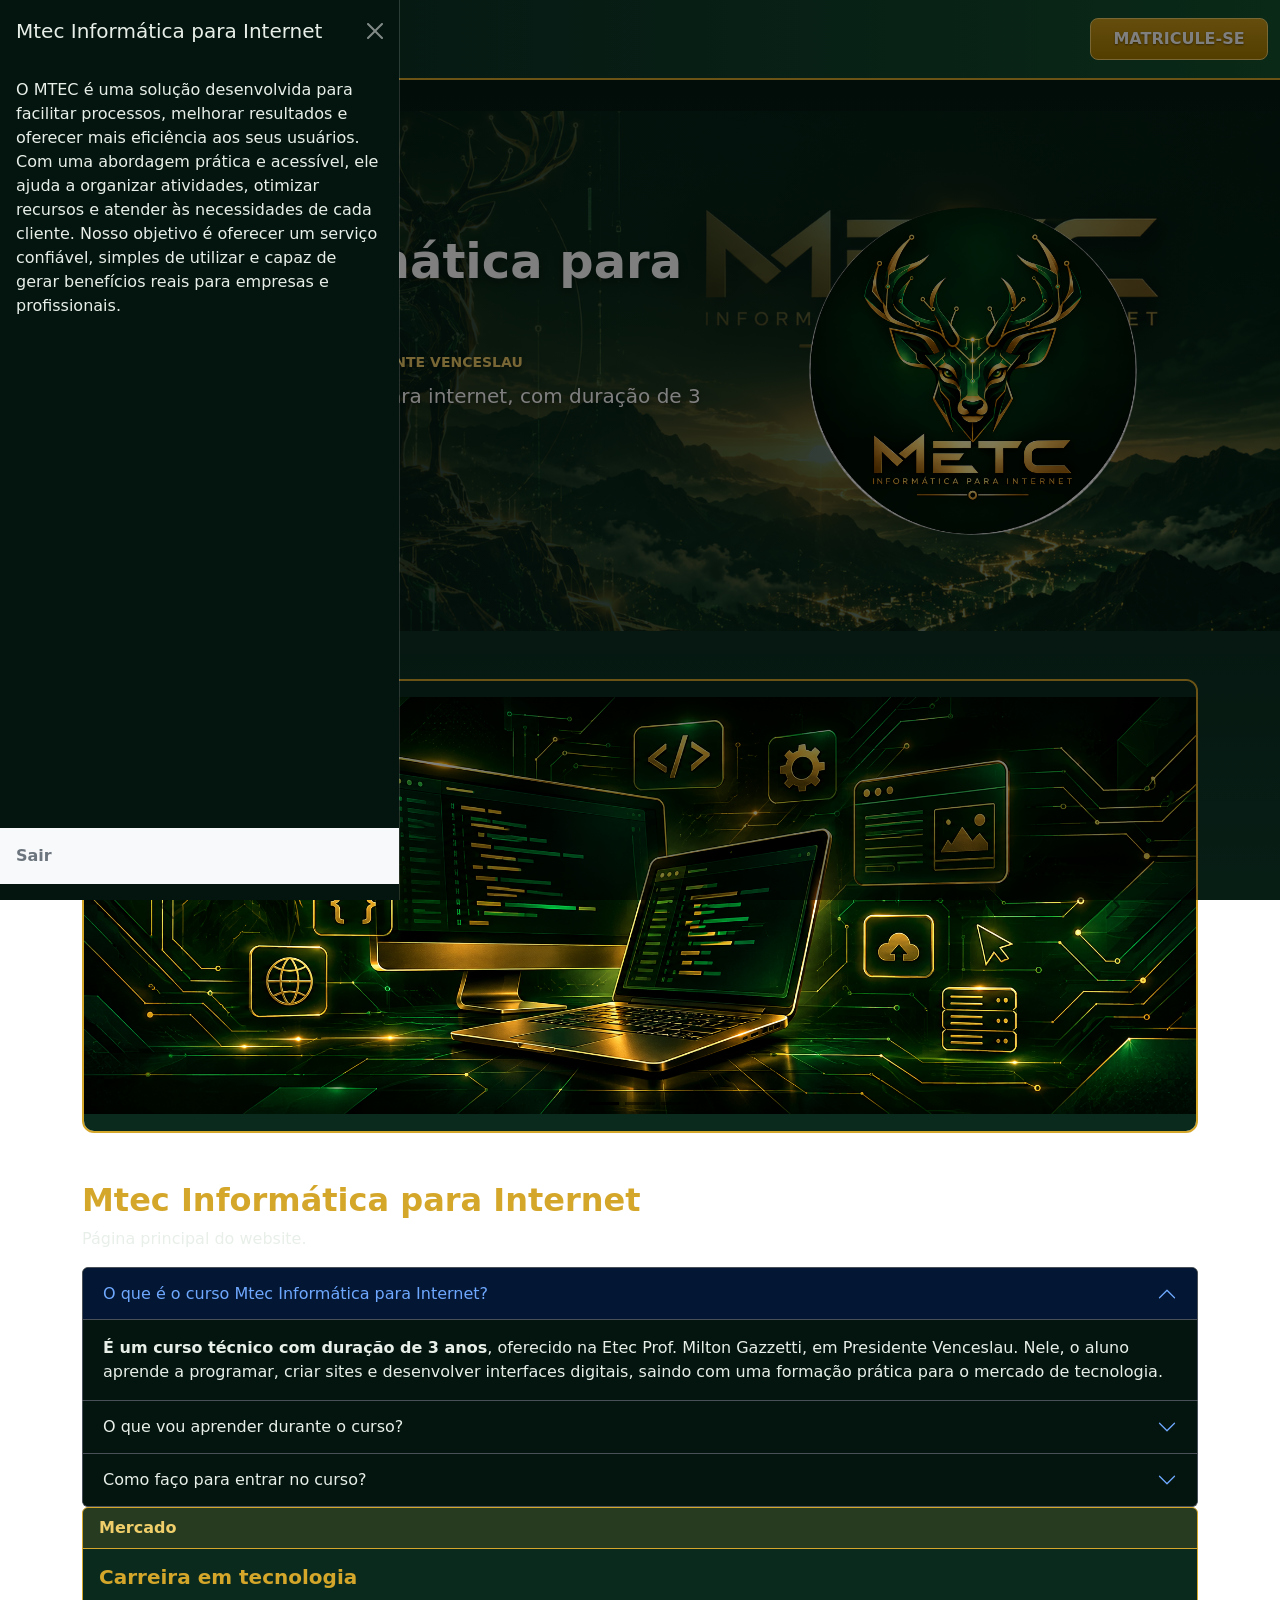
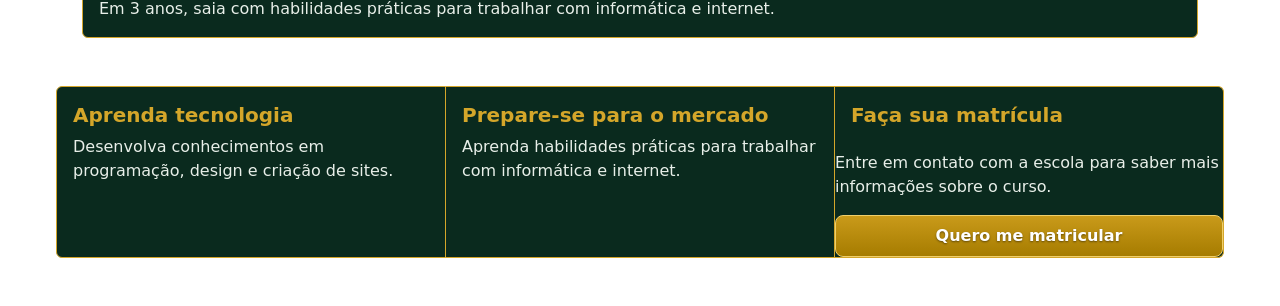
==== commit facdebb5: "ajeitado em aula" ====
--- a/index.html
+++ b/index.html
@@ -1,363 +1,358 @@
 <!doctype html>
 <html lang="pt-br">
-  <head>
-    <meta charset="utf-8" />
-    <meta name="viewport" content="width=device-width, initial-scale=1" />
-
-    <title>Mtec Informática para Internet</title>
-
-    <link href="css/bootstrap.css" rel="stylesheet" />
-    <link href="css/estilo.css?v=3" rel="stylesheet" />
-    <!--o começo do style-->
-    <style>
-      :root,
-      [data-bs-theme="dark"] {
-        --mtec-gold: #d4a62a;
-        --mtec-gold-light: #f0cf6b;
-        --mtec-gold-deep: #a67c00;
-        --mtec-green-900: #04150f;
-        --mtec-green-800: #0a2a1e;
-        --mtec-green-700: #0f3d2b;
-        --mtec-green-600: #14532d;
-        --mtec-text: #e8efe9;
-
-        --bs-body-bg: #04150f;
-        --bs-body-color: #e8efe9;
-      }
-
-      body {
-        background: linear-gradient(
-            180deg,
-            #04150f 0%,
-            #0a2a1e 55%,
-            #0f3d2b 100%
-          )
-          fixed;
-        color: var(--mtec-text);
-      }
-
-      .navbar-mtec {
-        background: linear-gradient(
-          90deg,
+
+<head>
+  <meta charset="utf-8" />
+  <meta name="viewport" content="width=device-width, initial-scale=1" />
+
+  <title>Mtec Informática para Internet</title>
+
+  <link href="css/bootstrap.css" rel="stylesheet" />
+  <link href="css/estilo.css?v=3" rel="stylesheet" />
+  <!--o começo do style-->
+  <style>
+    :root,
+    [data-bs-theme="dark"] {
+      --mtec-gold: #d4a62a;
+      --mtec-gold-light: #f0cf6b;
+      --mtec-gold-deep: #a67c00;
+      --mtec-green-900: #04150f;
+      --mtec-green-800: #0a2a1e;
+      --mtec-green-700: #0f3d2b;
+      --mtec-green-600: #14532d;
+      --mtec-text: #e8efe9;
+
+      --bs-body-bg: #04150f;
+      --bs-body-color: #e8efe9;
+    }
+
+    body {
+      background: linear-gradient(180deg,
+          #04150f 0%,
+          #0a2a1e 55%,
+          #0f3d2b 100%) fixed;
+      color: var(--mtec-text);
+    }
+
+    .navbar-mtec {
+      background: linear-gradient(90deg,
           #0a2a1e 0%,
           #0f3d2b 55%,
-          #14532d 100%
-        );
-        border-bottom: 2px solid var(--mtec-gold);
-      }
-
-      .navbar .nav-link {
-        color: var(--mtec-gold);
-        font-weight: 600;
-        letter-spacing: 0.04em;
-      }
-
-      .navbar .nav-link:hover,
-      .navbar .nav-link:focus {
-        color: var(--mtec-gold-light);
+          #14532d 100%);
+      border-bottom: 2px solid var(--mtec-gold);
+    }
+
+    .navbar .nav-link {
+      color: var(--mtec-gold);
+      font-weight: 600;
+      letter-spacing: 0.04em;
+    }
+
+    .navbar .nav-link:hover,
+    .navbar .nav-link:focus {
+      color: var(--mtec-gold-light);
+    }
+
+    .navbar-brand img {
+      border-radius: 50%;
+      border: 2px solid var(--mtec-gold);
+    }
+
+    .btn-matricula {
+      padding: 0.65rem 1.4rem;
+      font-weight: 700;
+      line-height: 1.2;
+      white-space: nowrap;
+      color: #fff;
+      text-shadow: 0 1px 2px rgba(0, 0, 0, 0.45);
+      background: linear-gradient(180deg, #c99a1a 0%, #a67c00 100%);
+      border: 1px solid var(--mtec-gold-light);
+      border-radius: 8px;
+    }
+
+    .btn-matricula:hover,
+    .btn-matricula:focus {
+      color: #fff;
+      background: linear-gradient(180deg, #e0b53a 0%, #b88a0a 100%);
+    }
+
+    .titulo-dourado {
+      color: var(--mtec-gold);
+      font-weight: 700;
+    }
+
+    #carouselMtec {
+      border: 2px solid var(--mtec-gold);
+    }
+
+    #carouselMtec .carousel-item img {
+      background-color: var(--mtec-green-800);
+    }
+
+    .card-mtec {
+      --bs-card-bg: var(--mtec-green-800);
+      --bs-card-border-color: var(--mtec-gold);
+      --bs-card-cap-bg: rgba(212, 166, 42, 0.14);
+      --bs-card-color: var(--mtec-text);
+      border: 1px solid var(--mtec-gold);
+    }
+
+    .card-mtec .card-header {
+      color: var(--mtec-gold-light);
+      font-weight: 600;
+    }
+
+    .card-mtec .card-title {
+      color: var(--mtec-gold);
+      font-weight: 700;
+    }
+
+    html {
+      scroll-behavior: smooth;
+      scroll-padding-top: 90px;
+    }
+
+    body {
+      padding-top: 80px;
+    }
+
+    .navbar-mtec {
+      min-height: 80px;
+    }
+
+    .navbar-brand {
+      display: flex;
+      align-items: center;
+      padding: 0;
+    }
+
+    .navbar-brand img {
+      width: 62px;
+      height: 62px;
+      object-fit: contain;
+    }
+
+    .banner {
+      min-height: 520px;
+      padding: 90px 0;
+      display: flex;
+      align-items: center;
+    }
+
+    .banner>.container {
+      width: 100%;
+    }
+
+    .banner h1 {
+      line-height: 1.15;
+      text-shadow: 0 3px 8px rgba(0, 0, 0, 0.45);
+    }
+
+    .banner p {
+      text-shadow: 0 2px 5px rgba(0, 0, 0, 0.45);
+    }
+
+    .banner .text-uppercase {
+      color: var(--mtec-gold-light);
+    }
+
+    .banner .lead {
+      max-width: 650px;
+    }
+
+    #carouselMtec {
+      overflow: hidden;
+      border-radius: 12px;
+    }
+
+    #carouselMtec .carousel-item img {
+      display: block;
+      width: 100%;
+      height: 450px;
+      object-fit: contain;
+    }
+
+    .card-group {
+      width: 100%;
+      max-width: 1200px;
+      margin: 3rem auto;
+      padding: 0 1rem;
+    }
+
+    @media (max-width: 991.98px) {
+      body {
+        padding-top: 75px;
+      }
+
+      .navbar-mtec {
+        min-height: 75px;
       }
 
       .navbar-brand img {
-        border-radius: 50%;
-        border: 2px solid var(--mtec-gold);
-      }
-
-      .btn-matricula {
-        padding: 0.65rem 1.4rem;
-        font-weight: 700;
-        line-height: 1.2;
-        white-space: nowrap;
-        color: #fff;
-        text-shadow: 0 1px 2px rgba(0, 0, 0, 0.45);
-        background: linear-gradient(180deg, #c99a1a 0%, #a67c00 100%);
-        border: 1px solid var(--mtec-gold-light);
-        border-radius: 8px;
-      }
-
-      .btn-matricula:hover,
-      .btn-matricula:focus {
-        color: #fff;
-        background: linear-gradient(180deg, #e0b53a 0%, #b88a0a 100%);
-      }
-
-      .titulo-dourado {
-        color: var(--mtec-gold);
-        font-weight: 700;
-      }
-
-      #carouselMtec {
-        border: 2px solid var(--mtec-gold);
+        width: 56px;
+        height: 56px;
+      }
+
+      .banner {
+        min-height: auto;
+        padding: 70px 0;
+        text-align: center;
+      }
+
+      .banner h1 {
+        font-size: 2.2rem;
+      }
+
+      .banner .lead {
+        margin-right: auto;
+        margin-left: auto;
+        font-size: 1rem;
+      }
+
+      .mtec-logo {
+        max-width: 300px !important;
+        max-height: 300px !important;
+        margin-top: 25px;
       }
 
       #carouselMtec .carousel-item img {
-        background-color: var(--mtec-green-800);
-      }
-
-      .card-mtec {
-        --bs-card-bg: var(--mtec-green-800);
-        --bs-card-border-color: var(--mtec-gold);
-        --bs-card-cap-bg: rgba(212, 166, 42, 0.14);
-        --bs-card-color: var(--mtec-text);
-        border: 1px solid var(--mtec-gold);
-      }
-
-      .card-mtec .card-header {
-        color: var(--mtec-gold-light);
-        font-weight: 600;
-      }
-
-      .card-mtec .card-title {
-        color: var(--mtec-gold);
-        font-weight: 700;
-      }
-
-      html {
-        scroll-behavior: smooth;
-        scroll-padding-top: 90px;
-      }
-
+        height: 350px;
+      }
+    }
+
+    @media (max-width: 767.98px) {
+      .navbar .btn-matricula {
+        width: 100%;
+        margin: 0.5rem 0 0.75rem;
+      }
+    }
+
+    @media (max-width: 576px) {
       body {
-        padding-top: 80px;
+        padding-top: 70px;
       }
 
       .navbar-mtec {
-        min-height: 80px;
-      }
-
-      .navbar-brand {
-        display: flex;
-        align-items: center;
-        padding: 0;
+        min-height: 70px;
       }
 
       .navbar-brand img {
-        width: 62px;
-        height: 62px;
-        object-fit: contain;
+        width: 50px;
+        height: 50px;
       }
 
       .banner {
-        min-height: 520px;
-        padding: 90px 0;
-        display: flex;
-        align-items: center;
-      }
-
-      .banner > .container {
-        width: 100%;
+        padding: 55px 20px 60px;
       }
 
       .banner h1 {
-        line-height: 1.15;
-        text-shadow: 0 3px 8px rgba(0, 0, 0, 0.45);
+        font-size: 1.8rem;
       }
 
       .banner p {
-        text-shadow: 0 2px 5px rgba(0, 0, 0, 0.45);
-      }
-
-      .banner .text-uppercase {
-        color: var(--mtec-gold-light);
-      }
-
-      .banner .lead {
-        max-width: 650px;
-      }
-
-      #carouselMtec {
-        overflow: hidden;
-        border-radius: 12px;
+        font-size: 0.9rem;
+      }
+
+      .mtec-logo {
+        max-width: 260px !important;
+        max-height: 260px !important;
       }
 
       #carouselMtec .carousel-item img {
+        height: 250px;
+      }
+
+      .card-group {
         display: block;
-        width: 100%;
-        height: 450px;
-        object-fit: contain;
-      }
-
-      .card-group {
-        width: 100%;
-        max-width: 1200px;
-        margin: 3rem auto;
-        padding: 0 1rem;
-      }
-
-      @media (max-width: 991.98px) {
-        body {
-          padding-top: 75px;
-        }
-        .navbar-mtec {
-          min-height: 75px;
-        }
-        .navbar-brand img {
-          width: 56px;
-          height: 56px;
-        }
-
-        .banner {
-          min-height: auto;
-          padding: 70px 0;
-          text-align: center;
-        }
-
-        .banner h1 {
-          font-size: 2.2rem;
-        }
-
-        .banner .lead {
-          margin-right: auto;
-          margin-left: auto;
-          font-size: 1rem;
-        }
-
-        .mtec-logo {
-          max-width: 300px !important;
-          max-height: 300px !important;
-          margin-top: 25px;
-        }
-
-        #carouselMtec .carousel-item img {
-          height: 350px;
-        }
-      }
-
-      @media (max-width: 767.98px) {
-        .navbar .btn-matricula {
-          width: 100%;
-          margin: 0.5rem 0 0.75rem;
-        }
-      }
-
-      @media (max-width: 576px) {
-        body {
-          padding-top: 70px;
-        }
-        .navbar-mtec {
-          min-height: 70px;
-        }
-        .navbar-brand img {
-          width: 50px;
-          height: 50px;
-        }
-
-        .banner {
-          padding: 55px 20px 60px;
-        }
-        .banner h1 {
-          font-size: 1.8rem;
-        }
-        .banner p {
-          font-size: 0.9rem;
-        }
-
-        .mtec-logo {
-          max-width: 260px !important;
-          max-height: 260px !important;
-        }
-
-        #carouselMtec .carousel-item img {
-          height: 250px;
-        }
-
-        .card-group {
-          display: block;
-        }
-        .card-group .card {
-          margin-bottom: 1rem;
-        }
-      }
-
-      @media (max-width: 400px) {
-        .banner {
-          padding-right: 15px;
-          padding-left: 15px;
-        }
-        .banner h1 {
-          font-size: 1.6rem;
-        }
-        .navbar-brand img {
-          width: 46px;
-          height: 46px;
-        }
-
-        .mtec-logo {
-          max-width: 230px !important;
-          max-height: 230px !important;
-        }
-      }
-    </style>
-    <!--o fim do style-->
-  </head>
-  <!--começo do body-->
-  <body data-bs-theme="dark" class="overflow-x-hidden">
-    <!--o começo do código "nav" é uma função para ter um menu de navegação-->
-    <nav class="navbar navbar-expand-md navbar-mtec fixed-top text-uppercase">
-      <div class="container-fluid">
-        <!--Código "a" serve para conseguir levar para outra página-->
-        <a class="navbar-brand active" href="index.html">
-          <!--a img primeira imagem "Logo.png"-->
-          <img
-            src="imagens/logo.png"
-            alt="Logo Mtec"
-            width="62"
-            height="62"
-            class="d-inline-block align-text-top"
-          />
-          <!--o fim do codigo de imagem"logo.png"-->
+      }
+
+      .card-group .card {
+        margin-bottom: 1rem;
+      }
+    }
+
+    @media (max-width: 400px) {
+      .banner {
+        padding-right: 15px;
+        padding-left: 15px;
+      }
+
+      .banner h1 {
+        font-size: 1.6rem;
+      }
+
+      .navbar-brand img {
+        width: 46px;
+        height: 46px;
+      }
+
+      .mtec-logo {
+        max-width: 230px !important;
+        max-height: 230px !important;
+      }
+    }
+  </style>
+  <!--o fim do style-->
+</head>
+<!--começo do body-->
+
+<body data-bs-theme="dark" class="overflow-x-hidden">
+  <!--botão de Início do Controle do offcanvas-->
+
+  <button class="btn-primary" type="button" data-bs-toggle="offcanvas" data-bs-target="#offCanvasMenu"
+    aria-controls="offCanvasMenu">
+    <span class="navbar-toggler-icon"></span>
+  </button>
+
+  <!--botão de Fim do Controle do offcanvas-->
+  <!--o começo do código "nav" é uma função para ter um menu de navegação-->
+  <nav class="navbar navbar-expand-md navbar-mtec fixed-top text-uppercase">
+    <div class="container-fluid">
+      <!--Código "a" serve para conseguir levar para outra página-->
+      <a class="navbar-brand active" href="index.html">
+        <!--a img primeira imagem "Logo.png"-->
+        <img src="imagens/logo.png" alt="Logo Mtec" width="62" height="62" class="d-inline-block align-text-top" />
+        <!--o fim do codigo de imagem"logo.png"-->
+      </a>
+      <!--O fim do código "a"-->
+      <!--Código "button" é uma função para ter o menu colapsável-->
+      <button class="navbar-toggler" type="button" data-bs-toggle="collapse" data-bs-target="#menuprincipal"
+        aria-controls="menuprincipal" aria-expanded="false" aria-label="Abrir menu">
+        <!--Código "span" é uma função para ter o ícone do menu colapsável-->
+        <span class="navbar-toggler-icon"></span>
+        <!--O fim do código "span"-->
+      </button>
+      <!--O fim do código "button"-->
+      <!--Código "div" é uma função para ter um navbar-->
+      <div class="collapse navbar-collapse" id="menuprincipal">
+        <!--Código "ul" é uma função para ter um menu de navegação-->
+        <ul class="navbar-nav me-auto mb-2 mb-lg-0">
+          <!--O fim do código "ul"-->
+          <!--Código "li" é uma função para ter um item de navegação-->
+          <li class="nav-item">
+            <a class="nav-link" href="primeiro.html"> 1ª Série </a>
+          </li>
+          <!--O fim do código "li"-->
+          <li class="nav-item">
+            <a class="nav-link" href="segundo.html"> 2ª Série </a>
+          </li>
+
+          <li class="nav-item">
+            <a class="nav-link" href="terceiro.html"> 3ª Série </a>
+          </li>
+        </ul>
+
+        <a href="https://vestibulinho.etec.sp.gov.br/home/" class="btn btn-matricula" target="_blank"
+          rel="noopener noreferrer">
+          Matricule-se
         </a>
-        <!--O fim do código "a"-->
-        <!--Código "button" é uma função para ter o menu colapsável-->
-        <button
-          class="navbar-toggler"
-          type="button"
-          data-bs-toggle="collapse"
-          data-bs-target="#menuprincipal"
-          aria-controls="menuprincipal"
-          aria-expanded="false"
-          aria-label="Abrir menu"
-        >
-          <!--Código "span" é uma função para ter o ícone do menu colapsável-->
-          <span class="navbar-toggler-icon"></span>
-          <!--O fim do código "span"-->
-        </button>
-        <!--O fim do código "button"-->
-        <!--Código "div" é uma função para ter um navbar-->
-        <div class="collapse navbar-collapse" id="menuprincipal">
-          <!--Código "ul" é uma função para ter um menu de navegação-->
-          <ul class="navbar-nav me-auto mb-2 mb-lg-0">
-            <!--O fim do código "ul"-->
-            <!--Código "li" é uma função para ter um item de navegação-->
-            <li class="nav-item">
-              <a class="nav-link" href="primeiro.html"> 1ª Série </a>
-            </li>
-            <!--O fim do código "li"-->
-            <li class="nav-item">
-              <a class="nav-link" href="segundo.html"> 2ª Série </a>
-            </li>
-
-            <li class="nav-item">
-              <a class="nav-link" href="terceiro.html"> 3ª Série </a>
-            </li>
-          </ul>
-
-          <a
-            href="https://vestibulinho.etec.sp.gov.br/home/"
-            class="btn btn-matricula"
-            target="_blank"
-            rel="noopener noreferrer"
-          >
-            Matricule-se
-          </a>
-        </div>
-        <!--O fim do código "div"-->
-      </div>
-    </nav>
-    <!--O fim do código "nav"-->
-    <!--o começo do código "header" é uma função para ter um cabeçalho-->
-    <header
-      class="banner text-white overflow-hidden"
-      style="
+      </div>
+      <!--O fim do código "div"-->
+    </div>
+  </nav>
+  <!--O fim do código "nav"-->
+  <!--o começo do código "header" é uma função para ter um cabeçalho-->
+  <header class="banner text-white overflow-hidden" style="
         background-image:
           linear-gradient(
             90deg,
@@ -370,253 +365,227 @@
         background-position: center right;
         background-size: cover;
         background-repeat: no-repeat;
-      "
-    >
-      <div class="container">
-        <div class="row align-items-center">
-          <div class="col-lg-7">
-            <!--Código "h1" é uma função para ter um título-->
-            <h1 class="display-5 fw-bold">Mtec Informática para Internet</h1>
-            <!--O fim do código "h1"-->
-            <!--Código "p" é uma função para ter um parágrafo-->
-            <p class="text-uppercase small fw-semibold mb-2">
-              Etec Prof. Milton Gazzetti. Presidente Venceslau
-            </p>
-            <!--O fim do código "p"-->
-            <p class="lead mb-4">
-              Curso técnico de informática para internet, com duração de 3 anos.
-            </p>
-
-            <a href="#matricula" class="btn btn-matricula"> Matricule-se </a>
-          </div>
-
-          <div class="col-lg-5 text-center mt-4 mt-lg-0">
-            <img
-              src="imagens/logo.png"
-              src="imagens/mtec-lobo.png"
-              alt="Lobo Mtec Informática para Internet"
-              class="mtec-logo img-fluid"
-              style="
+      ">
+    <div class="container">
+      <div class="row align-items-center">
+        <div class="col-lg-7">
+          <!--Código "h1" é uma função para ter um título-->
+          <h1 class="display-5 fw-bold">Mtec Informática para Internet</h1>
+          <!--O fim do código "h1"-->
+          <!--Código "p" é uma função para ter um parágrafo-->
+          <p class="text-uppercase small fw-semibold mb-2">
+            Etec Prof. Milton Gazzetti. Presidente Venceslau
+          </p>
+          <!--O fim do código "p"-->
+          <p class="lead mb-4">
+            Curso técnico de informática para internet, com duração de 3 anos.
+          </p>
+
+          <a href="#matricula" class="btn btn-matricula"> Matricule-se </a>
+        </div>
+
+        <div class="col-lg-5 text-center mt-4 mt-lg-0">
+          <img src="imagens/logo.png" src="imagens/mtec-lobo.png" alt="Lobo Mtec Informática para Internet"
+            class="mtec-logo img-fluid" style="
                 width: 100%;
                 max-width: 380px;
                 max-height: 330px;
                 height: auto;
                 object-fit: contain;
-              "
-            />
+              " />
+        </div>
+      </div>
+    </div>
+  </header>
+  <!--O fim do código "header"-->
+  <!--o começo do código "section" é uma função para ter uma seção-->
+  <section class="container my-5">
+    <div id="carouselMtec" class="carousel slide" data-bs-ride="carousel">
+      <div class="carousel-indicators">
+        <button type="button" data-bs-target="#carouselMtec" data-bs-slide-to="0" class="active" aria-current="true"
+          aria-label="Slide 1"></button>
+
+        <button type="button" data-bs-target="#carouselMtec" data-bs-slide-to="1" aria-label="Slide 2"></button>
+
+        <button type="button" data-bs-target="#carouselMtec" data-bs-slide-to="2" aria-label="Slide 3"></button>
+      </div>
+
+      <div class="carousel-inner">
+        <div class="carousel-item active">
+          <img src="imagens/imagem_1.png" class="d-block w-100" alt="Ilustração de interfaces digitais" />
+        </div>
+
+        <div class="carousel-item">
+          <img src="imagens/imagem_2.png" class="d-block w-100" alt="Tela do Canva para criar um design" />
+        </div>
+
+        <div class="carousel-item">
+          <img src="imagens/imagem_3.png" class="d-block w-100" alt="Configuração de tamanho personalizado no Canva" />
+        </div>
+      </div>
+
+      <button class="carousel-control-prev" type="button" data-bs-target="#carouselMtec" data-bs-slide="prev">
+        <!--Código "span" é uma função para ter o ícone do controle anterior do carrossel-->
+        <span class="carousel-control-prev-icon" aria-hidden="true"></span>
+        <!--O fim do código "span"-->
+        <span class="visually-hidden"> Anterior </span>
+      </button>
+
+      <button class="carousel-control-next" type="button" data-bs-target="#carouselMtec" data-bs-slide="next">
+        <!--Código "span" é uma função para ter o ícone do controle próximo do carrossel-->
+        <span class="carousel-control-next-icon" aria-hidden="true"></span>
+        <!--O fim do código "span"-->
+        <span class="visually-hidden"> Próximo </span>
+      </button>
+    </div>
+  </section>
+  <!--O fim do código "section"-->
+  <!--o começo do código "main" é uma função para ter o conteúdo principal-->
+  <main class="container my-5">
+    <!--Código "h2" é uma função para ter um subtítulo-->
+    <h2 class="titulo-dourado">Mtec Informática para Internet</h2>
+    <!--O fim do código "h2"-->
+    <p>Página principal do website.</p>
+
+    <div class="accordion accordion-mtec" id="accordionPanelsStayOpenExample">
+
+      <div class="accordion-item">
+        <h2 class="accordion-header">
+          <button class="accordion-button" type="button" data-bs-toggle="collapse"
+            data-bs-target="#panelsStayOpen-collapseOne" aria-expanded="true"
+            aria-controls="panelsStayOpen-collapseOne">
+            O que é o curso Mtec Informática para Internet?
+          </button>
+        </h2>
+        <div id="panelsStayOpen-collapseOne" class="accordion-collapse collapse show">
+          <div class="accordion-body">
+            <strong>É um curso técnico com duração de 3 anos</strong>, oferecido na
+            Etec Prof. Milton Gazzetti, em Presidente Venceslau. Nele, o aluno
+            aprende a programar, criar sites e desenvolver interfaces digitais,
+            saindo com uma formação prática para o mercado de tecnologia.
           </div>
         </div>
       </div>
-    </header>
-    <!--O fim do código "header"-->
-    <!--o começo do código "section" é uma função para ter uma seção-->
-    <section class="container my-5">
-      <div id="carouselMtec" class="carousel slide" data-bs-ride="carousel">
-        <div class="carousel-indicators">
-          <button
-            type="button"
-            data-bs-target="#carouselMtec"
-            data-bs-slide-to="0"
-            class="active"
-            aria-current="true"
-            aria-label="Slide 1"
-          ></button>
-
-          <button
-            type="button"
-            data-bs-target="#carouselMtec"
-            data-bs-slide-to="1"
-            aria-label="Slide 2"
-          ></button>
-
-          <button
-            type="button"
-            data-bs-target="#carouselMtec"
-            data-bs-slide-to="2"
-            aria-label="Slide 3"
-          ></button>
-        </div>
-
-        <div class="carousel-inner">
-          <div class="carousel-item active">
-            <img
-              src="imagens/imagem_1.png"
-              class="d-block w-100"
-              alt="Ilustração de interfaces digitais"
-            />
+
+      <div class="accordion-item">
+        <h2 class="accordion-header">
+          <button class="accordion-button collapsed" type="button" data-bs-toggle="collapse"
+            data-bs-target="#panelsStayOpen-collapseTwo" aria-expanded="false"
+            aria-controls="panelsStayOpen-collapseTwo">
+            O que vou aprender durante o curso?
+          </button>
+        </h2>
+        <div id="panelsStayOpen-collapseTwo" class="accordion-collapse collapse">
+          <div class="accordion-body">
+            <strong>Programação, criação de sites e design.</strong> Você vai
+            trabalhar com HTML, CSS e JavaScript, aprender a montar páginas
+            completas, do código à publicação, e criar interfaces com ferramentas
+            como o Canva.
           </div>
-
-          <div class="carousel-item">
-            <img
-              src="imagens/imagem_2.png"
-              class="d-block w-100"
-              alt="Tela do Canva para criar um design"
-            />
+        </div>
+      </div>
+
+      <div class="accordion-item">
+        <h2 class="accordion-header">
+          <button class="accordion-button collapsed" type="button" data-bs-toggle="collapse"
+            data-bs-target="#panelsStayOpen-collapseThree" aria-expanded="false"
+            aria-controls="panelsStayOpen-collapseThree">
+            Como faço para entrar no curso?
+          </button>
+        </h2>
+        <div id="panelsStayOpen-collapseThree" class="accordion-collapse collapse">
+          <div class="accordion-body">
+            <strong>A entrada é pelo Vestibulinho da Etec.</strong> Basta clicar em
+            "Quero me matricular" mais abaixo, acompanhar as datas de inscrição no
+            site oficial e, em caso de dúvida, falar diretamente com a escola.
           </div>
-
-          <div class="carousel-item">
-            <img
-              src="imagens/imagem_3.png"
-              class="d-block w-100"
-              alt="Configuração de tamanho personalizado no Canva"
-            />
+        </div>
+      </div>
+
+    </div>
+
+    <div class="col">
+      <div class="card card-mtec h-100">
+        <div class="card-header">Mercado</div>
+        <div class="card-body">
+          <h5 class="card-title">Carreira em tecnologia</h5>
+          <p class="card-text">
+            Em 3 anos, saia com habilidades práticas para trabalhar com
+            informática e internet.
+          </p>
+        </div>
+      </div>
+    </div>
+    </div>
+  </main>
+
+  <section id="matricula" class="card-group">
+    <div class="card card-mtec">
+      <div class="card-body">
+        <h5 class="card-title">Aprenda tecnologia</h5>
+
+        <p class="card-text">
+          Desenvolva conhecimentos em programação, design e criação de sites.
+        </p>
+      </div>
+    </div>
+
+    <div class="card card-mtec">
+      <div class="card-body">
+        <h5 class="card-title">Prepare-se para o mercado</h5>
+
+        <p class="card-text">
+          Aprenda habilidades práticas para trabalhar com informática e
+          internet.
+        </p>
+      </div>
+    </div>
+
+    <div class="card card-mtec">
+      <div class="card-body">
+        <h5 class="card-title">Faça sua matrícula</h5>
+
+
+        <!--Inicio da barra lateral-->
+
+        <div class="offcanvas offcanvas-start show" tabindex="-1" id="offCanvasMenu" aria-labelledby="offcanvasLabel">
+          <div class="offcanvas-header">
+            <h5 class="offcanvas-title" id="offcanvasLabel">Mtec Informática para Internet</h5>
+            <button type="button" class="btn-close" data-bs-dismiss="offcanvas" aria-label="Close"></button>
           </div>
-        </div>
-
-        <button
-          class="carousel-control-prev"
-          type="button"
-          data-bs-target="#carouselMtec"
-          data-bs-slide="prev"
-        >
-          <!--Código "span" é uma função para ter o ícone do controle anterior do carrossel-->
-          <span class="carousel-control-prev-icon" aria-hidden="true"></span>
-          <!--O fim do código "span"-->
-          <span class="visually-hidden"> Anterior </span>
-        </button>
-
-        <button
-          class="carousel-control-next"
-          type="button"
-          data-bs-target="#carouselMtec"
-          data-bs-slide="next"
-        >
-          <!--Código "span" é uma função para ter o ícone do controle próximo do carrossel-->
-          <span class="carousel-control-next-icon" aria-hidden="true"></span>
-          <!--O fim do código "span"-->
-          <span class="visually-hidden"> Próximo </span>
-        </button>
-      </div>
-    </section>
-    <!--O fim do código "section"-->
-    <!--o começo do código "main" é uma função para ter o conteúdo principal-->
-    <main class="container my-5">
-      <!--Código "h2" é uma função para ter um subtítulo-->
-      <h2 class="titulo-dourado">Mtec Informática para Internet</h2>
-      <!--O fim do código "h2"-->
-      <p>Página principal do website.</p>
-
-      <div class="accordion accordion-mtec" id="accordionPanelsStayOpenExample">
-
-  <div class="accordion-item">
-    <h2 class="accordion-header">
-      <button class="accordion-button" type="button"
-        data-bs-toggle="collapse"
-        data-bs-target="#panelsStayOpen-collapseOne"
-        aria-expanded="true"
-        aria-controls="panelsStayOpen-collapseOne">
-        O que é o curso Mtec Informática para Internet?
-      </button>
-    </h2>
-    <div id="panelsStayOpen-collapseOne" class="accordion-collapse collapse show">
-      <div class="accordion-body">
-        <strong>É um curso técnico com duração de 3 anos</strong>, oferecido na
-        Etec Prof. Milton Gazzetti, em Presidente Venceslau. Nele, o aluno
-        aprende a programar, criar sites e desenvolver interfaces digitais,
-        saindo com uma formação prática para o mercado de tecnologia.
-      </div>
-    </div>
-  </div>
-
-  <div class="accordion-item">
-    <h2 class="accordion-header">
-      <button class="accordion-button collapsed" type="button"
-        data-bs-toggle="collapse"
-        data-bs-target="#panelsStayOpen-collapseTwo"
-        aria-expanded="false"
-        aria-controls="panelsStayOpen-collapseTwo">
-        O que vou aprender durante o curso?
-      </button>
-    </h2>
-    <div id="panelsStayOpen-collapseTwo" class="accordion-collapse collapse">
-      <div class="accordion-body">
-        <strong>Programação, criação de sites e design.</strong> Você vai
-        trabalhar com HTML, CSS e JavaScript, aprender a montar páginas
-        completas, do código à publicação, e criar interfaces com ferramentas
-        como o Canva.
-      </div>
-    </div>
-  </div>
-
-  <div class="accordion-item">
-    <h2 class="accordion-header">
-      <button class="accordion-button collapsed" type="button"
-        data-bs-toggle="collapse"
-        data-bs-target="#panelsStayOpen-collapseThree"
-        aria-expanded="false"
-        aria-controls="panelsStayOpen-collapseThree">
-        Como faço para entrar no curso?
-      </button>
-    </h2>
-    <div id="panelsStayOpen-collapseThree" class="accordion-collapse collapse">
-      <div class="accordion-body">
-        <strong>A entrada é pelo Vestibulinho da Etec.</strong> Basta clicar em
-        "Quero me matricular" mais abaixo, acompanhar as datas de inscrição no
-        site oficial e, em caso de dúvida, falar diretamente com a escola.
-      </div>
-    </div>
-  </div>
-
-</div>
-
-        <div class="col">
-          <div class="card card-mtec h-100">
-            <div class="card-header">Mercado</div>
-            <div class="card-body">
-              <h5 class="card-title">Carreira em tecnologia</h5>
-              <p class="card-text">
-                Em 3 anos, saia com habilidades práticas para trabalhar com
-                informática e internet.
-              </p>
-            </div>
+          <div class="offcanvas-body">
+            O MTEC é uma solução desenvolvida para facilitar processos, melhorar resultados e oferecer mais eficiência
+            aos seus usuários. Com uma abordagem prática e acessível, ele ajuda a organizar atividades, otimizar
+            recursos e atender às necessidades de cada cliente.
+            Nosso objetivo é oferecer um serviço confiável, simples de utilizar e capaz de gerar benefícios reais para
+            empresas e profissionais.
           </div>
-        </div>
-      </div>
-    </main>
-
-    <section id="matricula" class="card-group">
-      <div class="card card-mtec">
-        <div class="card-body">
-          <h5 class="card-title">Aprenda tecnologia</h5>
-
-          <p class="card-text">
-            Desenvolva conhecimentos em programação, design e criação de sites.
-          </p>
-        </div>
-      </div>
-
-      <div class="card card-mtec">
-        <div class="card-body">
-          <h5 class="card-title">Prepare-se para o mercado</h5>
-
-          <p class="card-text">
-            Aprenda habilidades práticas para trabalhar com informática e
-            internet.
-          </p>
-        </div>
-      </div>
-
-      <div class="card card-mtec">
-        <div class="card-body">
-          <h5 class="card-title">Faça sua matrícula</h5>
-
-          <p class="card-text">
-            Entre em contato com a escola para saber mais informações sobre o
-            curso.
-          </p>
-
-          <a
-            href="https://vestibulinho.etec.sp.gov.br/home/"
-            class="btn btn-matricula"
-            target="_blank"
-            rel="noopener noreferrer"
-          >
-            Quero me matricular
-          </a>
-        </div>
-      </div>
-    </section>
-
-    <script src="js/bootstrap.bundle.min.js"></script>
-  </body>
-</html>
+          <div class="offcanvas-bottom">
+            <p class="text-secondary text-bg-light fw-bold p-3" type="button" data-bs-dismiss="offcanvas"
+              aria-label="Close">
+              Sair
+            </p>
+          </div>
+        </div>
+      </div>
+
+
+      <!--Final da barra lateral-->
+
+      <p class="card-text">
+        Entre em contato com a escola para saber mais informações sobre o
+        curso.
+      </p>
+
+      <a href="https://vestibulinho.etec.sp.gov.br/home/" class="btn btn-matricula" target="_blank"
+        rel="noopener noreferrer">
+        Quero me matricular
+      </a>
+    </div>
+    </div>
+  </section>
+
+  <script src="js/bootstrap.bundle.min.js"></script>
+</body>
+
+</html>
